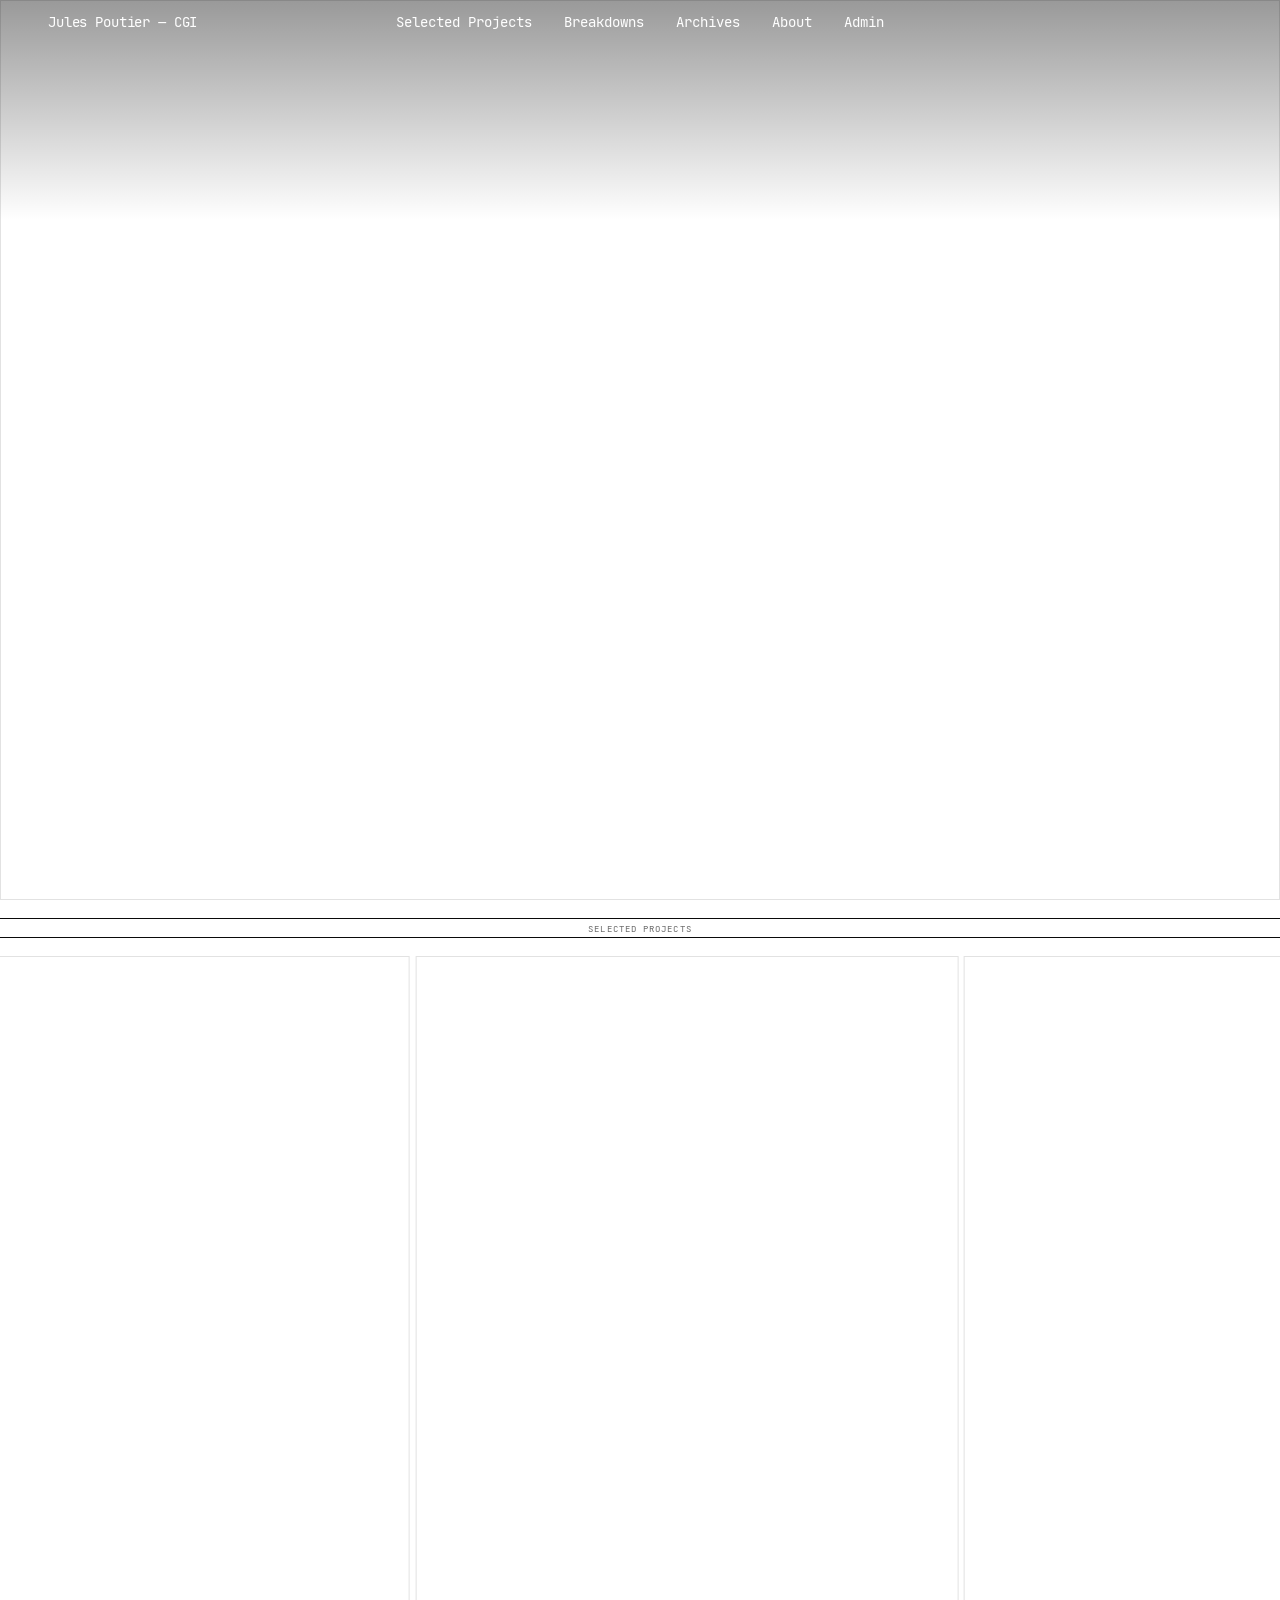
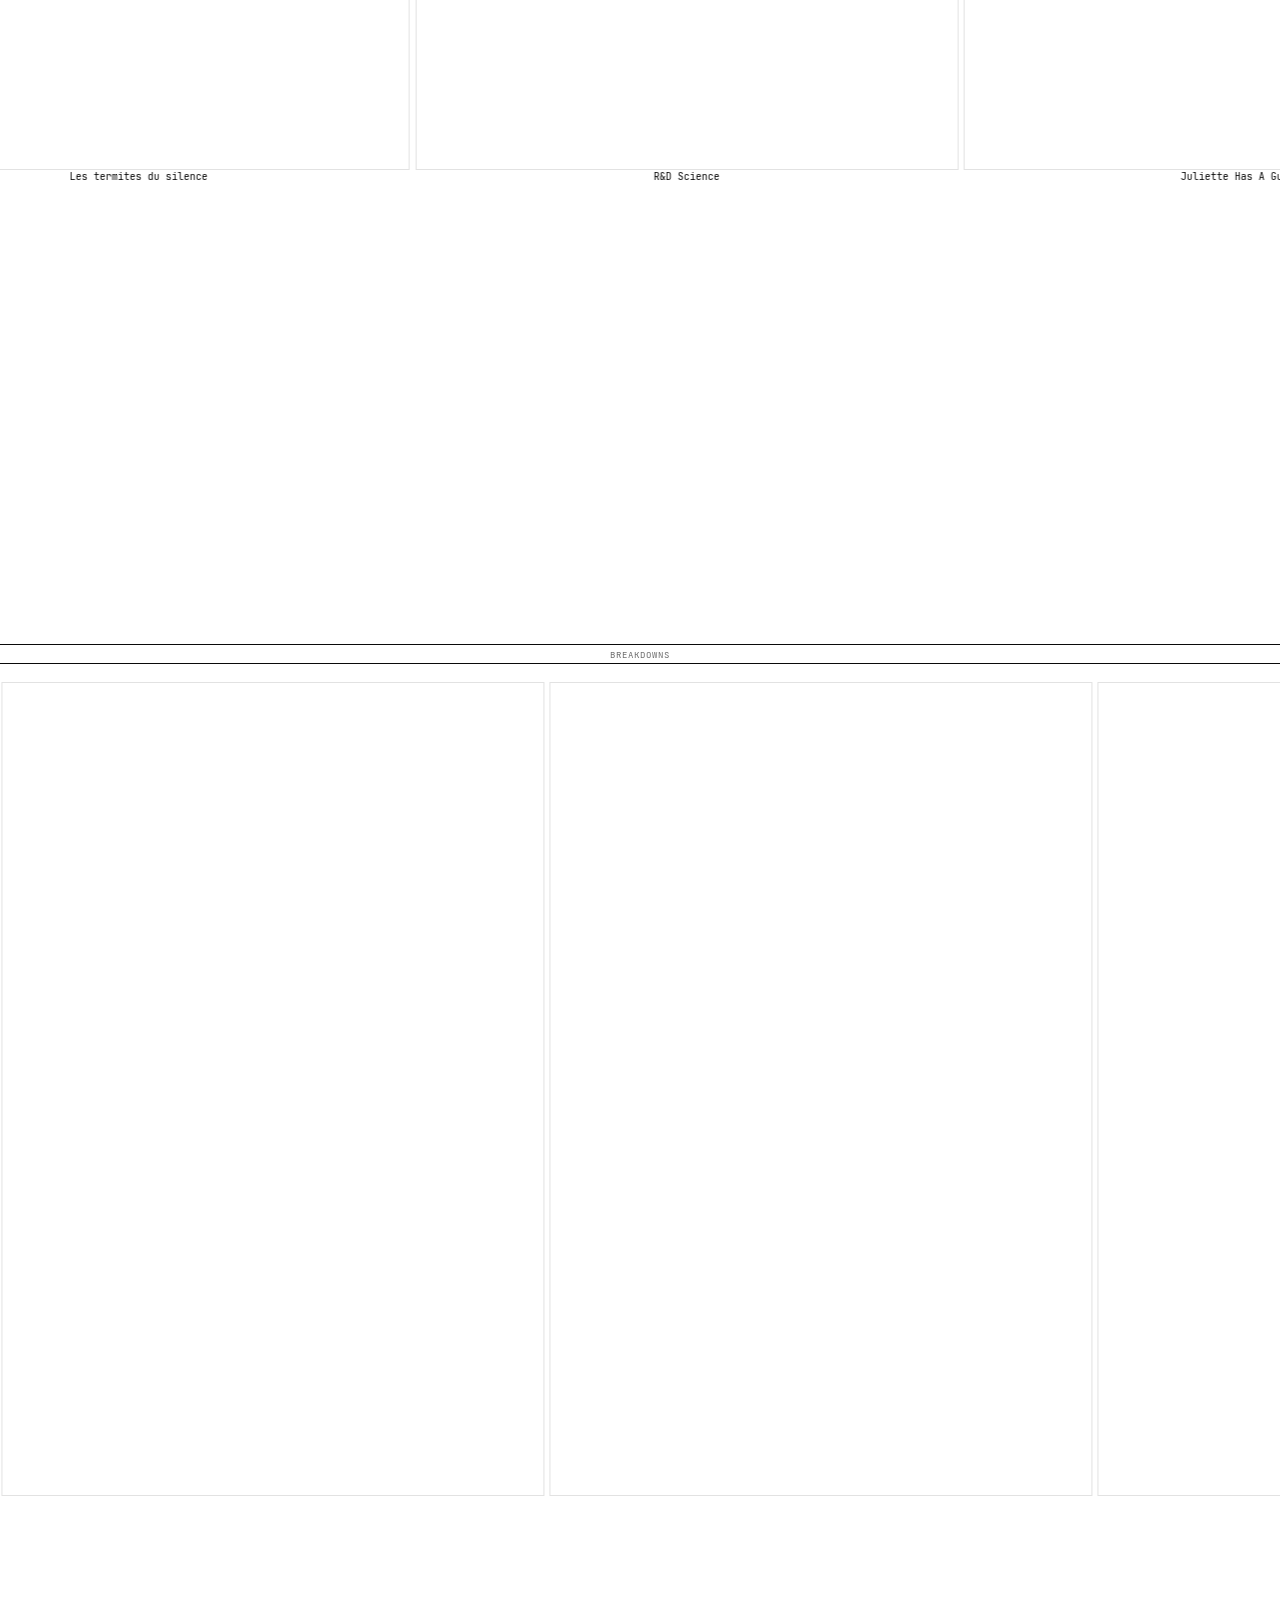
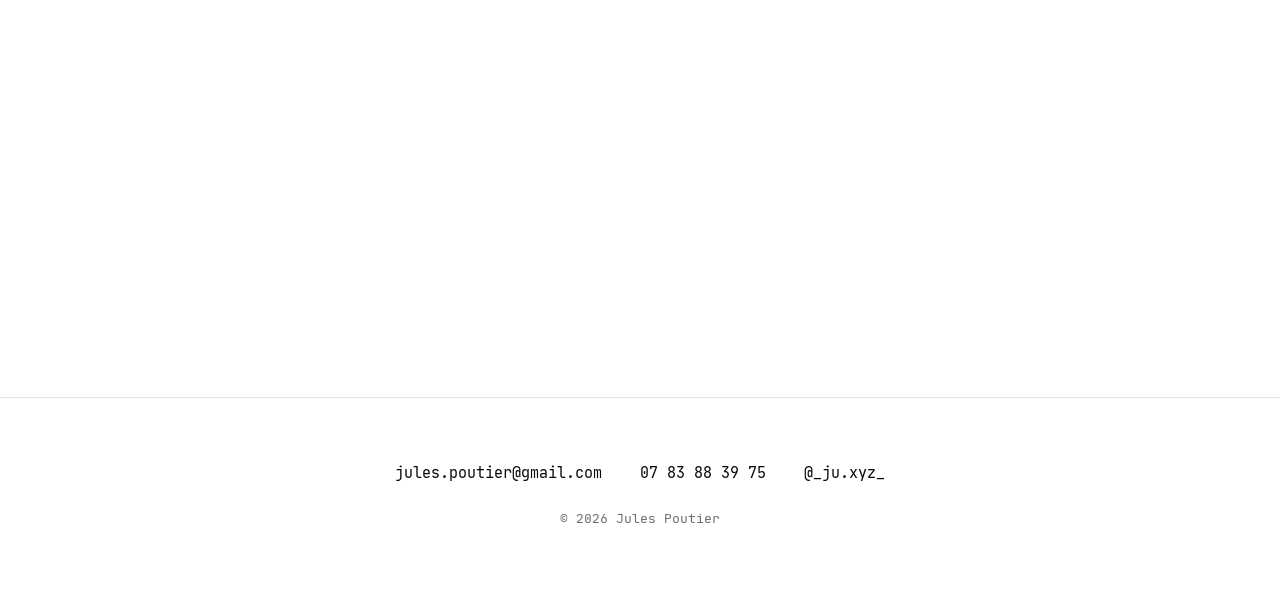
==== index.html @ bc6f6fe4 "Site code, data, and tooling (no video assets yet)" ====
<!DOCTYPE html>
<html lang="en">
<head>
  <meta charset="UTF-8">
  <meta name="viewport" content="width=device-width, initial-scale=1.0">
  <title>Jules Poutier — CGI Artist</title>
  <meta name="description" content="Portfolio of Jules Poutier, CGI artist — 3D rendering, animation and motion design.">
  <link rel="icon" href="data:image/svg+xml,%3Csvg xmlns='http://www.w3.org/2000/svg' viewBox='0 0 100 100'%3E%3Crect width='100' height='100' rx='20' fill='%230a0a0a'/%3E%3Ctext x='50' y='68' font-size='58' font-family='Arial' fill='white' text-anchor='middle'%3EJ%3C/text%3E%3C/svg%3E">
  <link rel="stylesheet" href="css/style.css?v=13">
</head>
<body class="page-home" data-render="home">

  <header class="site-header">
    <div class="container">
      <a href="index.html" class="logo">Jules Poutier — CGI</a>
      <nav class="nav-links" id="navLinks">
        <a href="projects.html">Selected Projects</a>
        <a href="breakdown.html">Breakdowns</a>
        <a href="archive.html">Archives</a>
        <a href="about.html">About</a>
        <a href="admin.html">Admin</a>
      </nav>
      <button class="nav-toggle" id="navToggle" aria-label="Open menu" aria-expanded="false">
        <span></span><span></span><span></span>
      </button>
    </div>
  </header>

  <main>

    <!-- Full-page video — source src set from data/site.json (homepageHero) -->
    <section class="hero-video">
      <video class="hero-video__el" autoplay muted loop playsinline>
        <source src="assets/hero.mp4" type="video/mp4">
      </video>
    </section>

    <div class="section-divider">
      <span class="section-divider__text">Selected Projects</span>
    </div>

    <!-- Projects band: scrolls horizontally with vertical scroll, videos play on hover -->
    <section class="poster-section">
      <div class="poster-sticky">
        <div class="poster-track" id="selectedProjectsTrack"></div>
      </div>
    </section>

    <div class="section-divider">
      <span class="section-divider__text">Breakdowns</span>
    </div>

    <!-- Breakdowns band: scrolls horizontally with vertical scroll, videos play on hover -->
    <section class="poster-section">
      <div class="poster-sticky">
        <div class="poster-track">
          <a class="poster-card" href="breakdown.html">
            <div class="poster-card__media"><video class="poster-card__video" muted loop playsinline preload="metadata"><source src="assets/breakdowns/fluid-simulation/01.mp4" type="video/mp4"></video></div>
          </a>
          <a class="poster-card" href="breakdown.html">
            <div class="poster-card__media"><video class="poster-card__video" muted loop playsinline preload="metadata"><source src="assets/breakdowns/fluid-simulation/02.mp4" type="video/mp4"></video></div>
          </a>
          <a class="poster-card" href="breakdown.html">
            <div class="poster-card__media"><video class="poster-card__video" muted loop playsinline preload="metadata"><source src="assets/breakdowns/fluid-simulation/03.mp4" type="video/mp4"></video></div>
          </a>
          <a class="poster-card" href="breakdown.html">
            <div class="poster-card__media"><video class="poster-card__video" muted loop playsinline preload="metadata"><source src="assets/breakdowns/fluid-simulation/04.mp4" type="video/mp4"></video></div>
          </a>
          <a class="poster-card" href="breakdown.html">
            <div class="poster-card__media"><video class="poster-card__video" muted loop playsinline preload="metadata"><source src="assets/breakdowns/fluid-simulation/05.mp4" type="video/mp4"></video></div>
          </a>
          <a class="poster-card" href="breakdown.html">
            <div class="poster-card__media"><video class="poster-card__video" muted loop playsinline preload="metadata"><source src="assets/breakdowns/fluid-simulation/06.mp4" type="video/mp4"></video></div>
          </a>
        </div>
      </div>
    </section>

  </main>

  <footer class="site-footer">
    <div class="container">
      <div class="footer-contact">
        <a href="mailto:jules.poutier@gmail.com">jules.poutier@gmail.com</a>
        <a href="tel:+33783883975">07 83 88 39 75</a>
        <a href="https://instagram.com/_ju.xyz_" target="_blank" rel="noopener">@_ju.xyz_</a>
      </div>
      <p class="footer-meta">© <span data-year></span> Jules Poutier</p>
    </div>
  </footer>

  <script src="js/main.js?v=13"></script>
  <script src="js/render.js?v=13"></script>
</body>
</html>
---- css/style.css ----
/* =========================================================
   Jules Poutier — Portfolio CGI
   Feuille de style principale
   ========================================================= */

/* ---------- Reset ---------- */
*, *::before, *::after { box-sizing: border-box; }
* { margin: 0; padding: 0; }
html {
  -webkit-text-size-adjust: 100%;
  -moz-text-size-adjust: 100%;
  text-size-adjust: 100%;
  scroll-behavior: smooth;
}
body { min-height: 100vh; line-height: 1.5; -webkit-font-smoothing: antialiased; overflow-x: hidden; }
img, picture, svg { display: block; max-width: 100%; }
a { color: inherit; text-decoration: none; }
button, input, textarea { font: inherit; color: inherit; background: none; border: none; }
ul { list-style: none; }
button { cursor: pointer; }

@media (prefers-reduced-motion: reduce) {
  html { scroll-behavior: auto; }
  *, *::before, *::after { animation-duration: 0.01ms !important; animation-iteration-count: 1 !important; transition-duration: 0.01ms !important; }
}

/* ---------- Custom cursor ---------- */
* { cursor: none; }
.cursor-arrow {
  position: fixed;
  top: 0;
  left: 0;
  width: 22px;
  height: 22px;
  pointer-events: none;
  z-index: 9999;
  color: #fff;
  mix-blend-mode: difference;
  transform-origin: 6px 11px;
  transform: rotate(45deg);
}
.cursor-arrow.is-hidden { opacity: 0; }

@media (pointer: coarse) {
  * { cursor: auto; }
  .cursor-arrow { display: none; }
}

/* ---------- Custom font ----------
   To change the typeface, just replace fonts/font.woff2 with a new file
   of the same name — nothing else needs to change. */
@font-face {
  font-family: 'Site Font';
  src: url('../fonts/font.woff2') format('woff2');
  font-weight: 400;
  font-style: normal;
  font-display: swap;
}

/* ---------- Variables ---------- */
:root {
  --color-bg: #ffffff;
  --color-text: #0a0a0a;
  --color-muted: #6f6f6f;
  --color-border: #e2e2e2;
  --color-border-strong: #0a0a0a;

  --font-display: 'Site Font', -apple-system, "Helvetica Neue", Helvetica, Arial, sans-serif;
  --font-body: 'Site Font', -apple-system, "Helvetica Neue", Helvetica, Arial, sans-serif;

  --container: 1280px;
  --gutter: clamp(1.25rem, 4vw, 3rem);
  --section-y: clamp(4rem, 9vw, 8rem);

  --nav-h: 2.7rem;
  --ease: cubic-bezier(0.65, 0, 0.35, 1);
}

body {
  background: var(--color-bg);
  color: var(--color-text);
  font-family: var(--font-body);
  font-size: 16px;
}

/* ---------- Layout helpers ---------- */
.container {
  width: 100%;
  max-width: var(--container);
  margin-inline: auto;
  padding-inline: var(--gutter);
}

.section { padding-block: var(--section-y); }
.section--tight { padding-block: clamp(2.5rem, 5vw, 4rem); }
/* Used right after a section-divider/project-nav, whose own margin already
   provides the gap — an extra section padding-top would make it bigger
   than the gap on the other side of the divider. */
.section--flush-top { padding-top: 0; }

main { display: block; padding-top: var(--nav-h); }
.page-home main { padding-top: 0; }

/* ---------- Typography ---------- */
h1, h2, h3, h4 {
  font-family: var(--font-display);
  font-weight: 400;
  line-height: 1.05;
  letter-spacing: -0.01em;
}

.h1, h1 { font-size: clamp(2.75rem, 7vw, 6rem); }
.h2, h2 { font-size: clamp(2rem, 4.5vw, 3.5rem); }
.h3, h3 { font-size: clamp(1.35rem, 2.5vw, 1.9rem); }

.eyebrow {
  display: inline-flex;
  align-items: center;
  gap: 0.6em;
  font-size: 0.75rem;
  font-weight: 400;
  letter-spacing: 0.18em;
  text-transform: uppercase;
  color: var(--color-muted);
}
.eyebrow::before {
  content: '';
  width: 0.5em;
  height: 0.5em;
  background: currentColor;
  border-radius: 50%;
}

.lede {
  font-size: clamp(1.05rem, 1.6vw, 1.25rem);
  color: var(--color-muted);
  max-width: 42ch;
  line-height: 1.6;
}

.text-muted { color: var(--color-muted); }

/* ---------- Buttons / links ---------- */
.btn {
  display: inline-flex;
  align-items: center;
  gap: 0.6rem;
  font-weight: 400;
  font-size: 0.95rem;
  padding: 0.9rem 1.7rem;
  border: 1px solid var(--color-border-strong);
  border-radius: 100px;
  transition: background 0.3s var(--ease), color 0.3s var(--ease), transform 0.3s var(--ease);
}
.btn:hover { background: var(--color-text); color: var(--color-bg); transform: translateY(-2px); }

.btn--solid { background: var(--color-text); color: var(--color-bg); }
.btn--solid:hover { background: transparent; color: var(--color-text); }

.link-arrow {
  display: inline-flex;
  align-items: center;
  gap: 0.5rem;
  font-weight: 400;
  font-size: 0.95rem;
  border-bottom: 1px solid currentColor;
  padding-bottom: 0.15rem;
}
.link-arrow svg { width: 1em; height: 1em; transition: transform 0.3s var(--ease); }
.link-arrow:hover svg { transform: translateX(4px); }

/* ---------- Header / Nav ---------- */
/* Always transparent. Text is white while over the full-page video;
   JS (initHeaderContrast) adds .is-on-light once the header is over
   plain page content, switching it to black. (mix-blend-mode can't be used
   here: position:fixed gives .site-header its own stacking context, which
   blocks blend modes from reaching content painted outside it.) */
.site-header {
  position: fixed;
  top: 0; left: 0; right: 0;
  height: var(--nav-h);
  display: flex;
  align-items: center;
  z-index: 500;
  background: transparent;
}

.logo,
.nav-links a {
  color: #fff;
  transition: color 0.2s var(--ease);
}
.nav-toggle span { background: #fff; transition: background-color 0.2s var(--ease); }
.nav-links a::after { background: #fff; }

.site-header.is-on-light .logo,
.site-header.is-on-light .nav-links a { color: var(--color-text); }
.site-header.is-on-light .nav-toggle span { background: var(--color-text); }
.site-header.is-on-light .nav-links a::after { background: var(--color-text); }

.site-header .container {
  max-width: none;
  display: grid;
  grid-template-columns: 1fr auto 1fr;
  align-items: center;
  column-gap: 1rem;
}

.logo {
  grid-column: 1;
  justify-self: start;
  font-family: var(--font-display);
  font-weight: 400;
  font-size: 0.9rem;
  letter-spacing: -0.01em;
  z-index: 501;
}

.nav-links {
  grid-column: 2;
  justify-self: center;
  display: flex;
  align-items: center;
  gap: clamp(1.25rem, 2.5vw, 2.75rem);
}
.nav-links a {
  position: relative;
  font-size: 0.9rem;
  font-weight: 400;
  padding: 0.3rem 0;
  transition: opacity 0.25s var(--ease);
}
.nav-links a::after {
  content: '';
  position: absolute;
  left: 0; bottom: -2px;
  width: 100%; height: 1px;
  transform: scaleX(0);
  transform-origin: right;
  transition: transform 0.3s var(--ease);
}
.nav-links a:hover,
.nav-links a.is-active { opacity: 0.6; }
.nav-links a:hover::after,
.nav-links a.is-active::after { transform: scaleX(1); transform-origin: left; }

.nav-toggle {
  grid-column: 3;
  justify-self: end;
  display: none;
  flex-direction: column;
  justify-content: center;
  gap: 5px;
  width: 32px; height: 32px;
  z-index: 501;
}
.nav-toggle span {
  display: block;
  width: 100%; height: 1px;
  transition: transform 0.3s var(--ease), opacity 0.3s var(--ease);
}
.nav-toggle.is-open span:nth-child(1) { transform: translateY(6px) rotate(45deg); }
.nav-toggle.is-open span:nth-child(2) { opacity: 0; }
.nav-toggle.is-open span:nth-child(3) { transform: translateY(-6px) rotate(-45deg); }

@media (max-width: 860px) {
  .nav-toggle { display: flex; }
  .nav-links {
    position: fixed;
    top: 0;
    left: 0;
    right: 0;
    height: 100vh;
    background: var(--color-bg);
    flex-direction: column;
    justify-content: center;
    align-items: flex-start;
    padding: var(--gutter);
    gap: 1.5rem;
    opacity: 0;
    visibility: hidden;
    transform: translateY(-12px);
    transition: opacity 0.3s var(--ease), transform 0.3s var(--ease), visibility 0s linear 0.3s;
  }
  .nav-links.is-open {
    opacity: 1;
    visibility: visible;
    transform: translateY(0);
    transition: opacity 0.3s var(--ease), transform 0.3s var(--ease), visibility 0s linear 0s;
  }
  .nav-links a {
    font-size: 1.75rem;
    font-family: var(--font-display);
    color: var(--color-text);
  }
  .nav-links a::after { background: var(--color-text); }
}

/* ---------- Footer ---------- */
.site-footer {
  border-top: 1px solid var(--color-border);
  padding-block: clamp(2.5rem, 5vw, 4rem);
  text-align: center;
}
.footer-contact {
  display: flex;
  flex-wrap: wrap;
  justify-content: center;
  gap: clamp(1rem, 3vw, 2.5rem);
}
.footer-contact a {
  font-size: 0.95rem;
  font-weight: 400;
  transition: color 0.2s var(--ease);
}
.footer-contact a:hover { color: var(--color-muted); }
.footer-meta { margin-top: 1.5rem; font-size: 0.82rem; color: var(--color-muted); }

/* ---------- Reveal on scroll ---------- */
.reveal {
  opacity: 0;
  transform: translateY(28px);
  transition: opacity 0.8s var(--ease), transform 0.8s var(--ease);
}
.reveal.in-view { opacity: 1; transform: translateY(0); }

/* ---------- Media placeholder ---------- */
.ph {
  position: relative;
  width: 100%;
  overflow: hidden;
  background: var(--color-bg);
  box-shadow: inset 0 0 0 1px var(--color-border);
  display: flex;
  align-items: flex-end;
  color: var(--color-muted);
}
.ph.ratio-16-9 { aspect-ratio: 16 / 9; }
.ph.ratio-4-3 { aspect-ratio: 4 / 3; }
.ph.ratio-1-1 { aspect-ratio: 1 / 1; }
.ph.ratio-3-4 { aspect-ratio: 3 / 4; }
.ph.ratio-21-9 { aspect-ratio: 21 / 9; }
.ph.ratio-2-3 { aspect-ratio: 2 / 3; }
.ph__label {
  display: block;
  width: 100%;
  padding: 0.85rem 1rem;
  font-size: 0.72rem;
  font-weight: 400;
  letter-spacing: 0.08em;
  text-transform: uppercase;
  background: rgba(255, 255, 255, 0.75);
}

/* ---------- Hero video (homepage) ---------- */
.hero-video {
  position: relative;
  width: 100%;
  height: 100vh;
  overflow: hidden;
  background: var(--color-bg);
  box-shadow: inset 0 0 0 1px var(--color-border);
}
.hero-video::after {
  content: '';
  position: absolute;
  top: 0; left: 0; right: 0;
  height: 220px;
  background: linear-gradient(to bottom, rgba(0, 0, 0, 0.4), transparent);
  pointer-events: none;
}
.hero-video__el {
  position: absolute;
  inset: 0;
  width: 100%;
  height: 100%;
  object-fit: cover;
}
.hero-video__label {
  position: absolute;
  bottom: clamp(1.25rem, 4vw, 2.5rem);
  left: var(--gutter);
  font-size: 0.72rem;
  font-weight: 400;
  letter-spacing: 0.08em;
  text-transform: uppercase;
  color: #fff;
}

/* Section divider — full-width rules flanking a centered heading.
   Padding = 0.5x text height; margin above/below = the divider's own
   line-to-line height, so the same amount of air surrounds it on every side. */
.section-divider {
  display: flex;
  align-items: center;
  justify-content: center;
  margin-block: 1.125rem;
  border-top: 1px solid var(--color-border-strong);
  border-bottom: 1px solid var(--color-border-strong);
  padding-block: 0.28125rem;
  text-align: center;
}
.section-divider__text {
  font-size: 0.5625rem;
  line-height: 1;
  font-weight: 400;
  letter-spacing: 0.12em;
  text-transform: uppercase;
  color: var(--color-muted);
}

/* Project prev / next navigator — sits directly under the hero video, scrolls with the page */
.project-nav {
  display: grid;
  grid-template-columns: 1fr auto 1fr;
  align-items: center;
  column-gap: 1rem;
  margin-block: 1.125rem;
  border-top: 1px solid var(--color-border-strong);
  border-bottom: 1px solid var(--color-border-strong);
  padding: 0.28125rem var(--gutter);
}
.project-nav__prev,
.project-nav__next {
  display: inline-flex;
  align-items: center;
  gap: 0.5rem;
  font-size: 0.5625rem;
  line-height: 1;
  font-weight: 400;
  letter-spacing: 0.12em;
  text-transform: uppercase;
  color: var(--color-muted);
  transition: color 0.2s var(--ease);
}
.project-nav__prev:hover,
.project-nav__next:hover { color: var(--color-text); }
.project-nav__next { justify-self: end; }
.project-nav__current {
  justify-self: center;
  font-size: 0.5625rem;
  line-height: 1;
  font-weight: 400;
  letter-spacing: 0.12em;
  text-transform: uppercase;
  color: var(--color-muted);
  text-align: center;
}

@media (max-width: 640px) {
  .project-nav { grid-template-columns: 1fr; row-gap: 0.65rem; }
  .project-nav__prev, .project-nav__next { justify-self: center; }
}

/* ---------- Poster bands, scroll-driven (homepage) ---------- */
.poster-section {
  position: relative;
  --poster-h: calc((100vh - var(--nav-h)) * 0.95);
  --poster-w: calc(var(--poster-h) * 2 / 3);
}
.poster-sticky {
  position: sticky;
  top: 0;
  height: 100vh;
  overflow: hidden;
  display: flex;
  align-items: flex-start;
}
.poster-track {
  display: flex;
  align-items: flex-start;
  gap: calc(var(--poster-w) / 96);
  padding-inline: calc(var(--poster-w) / 96);
  will-change: transform;
}
.poster-card {
  display: flex;
  flex-direction: column;
  flex: 0 0 auto;
}
.poster-card__media {
  position: relative;
  height: var(--poster-h);
  width: var(--poster-w);
  overflow: hidden;
  background: var(--color-bg);
  box-shadow: inset 0 0 0 1px var(--color-border);
}
.poster-card__video {
  position: absolute;
  inset: 0;
  width: 100%;
  height: 100%;
  object-fit: cover;
}
.poster-card__caption {
  margin-top: 0;
  text-align: center;
  font-size: 0.6rem;
  line-height: 1.4;
  font-weight: 400;
  color: var(--color-text);
}

/* =========================================================
   Section modules shared across pages
   ========================================================= */

/* Simple media grid (Projects / Breakdowns / Archives) */
.work-grid {
  display: grid;
  grid-template-columns: repeat(3, 1fr);
  column-gap: calc(100vw / 288);
  row-gap: calc(0.6rem * 1.4 * 2);
  padding-inline: calc(100vw / 288);
}
.work-grid--4 { grid-template-columns: repeat(4, 1fr); }

/* Selected Projects: 3 large panels filling the screen height, side by side */
.work-grid--hero .work-card__media {
  aspect-ratio: unset;
  height: calc(100vh - var(--nav-h));
}
@media (max-width: 900px) {
  .work-grid--hero .work-card__media { height: 60vh; }
}
.work-card__media {
  position: relative;
  overflow: hidden;
  margin-bottom: 0;
  aspect-ratio: 16 / 9;
  background: var(--color-bg);
  box-shadow: inset 0 0 0 1px var(--color-border);
}
.work-card__media .ph { height: 100%; transition: transform 0.5s var(--ease); }
.work-card__video {
  position: absolute;
  inset: 0;
  width: 100%;
  height: 100%;
  object-fit: cover;
  transition: transform 0.5s var(--ease);
}
.work-card:hover .ph,
.work-card:hover .work-card__video { transform: scale(1.03); }
.work-card__caption {
  text-align: center;
  font-size: 0.6rem;
  line-height: 1.4;
  font-weight: 400;
  color: var(--color-text);
}
.work-card__date { color: var(--color-muted); font-weight: 400; margin-left: 0.5em; }

@media (max-width: 900px) {
  .work-grid { grid-template-columns: repeat(2, 1fr); }
}
@media (max-width: 560px) {
  .work-grid { grid-template-columns: 1fr; }
}

/* Grid section heading (Fluid Simulation / Geometry Nodes …) */
.grid-section-label {
  display: block;
  text-align: center;
  font-size: 0.75rem;
  font-weight: 400;
  letter-spacing: 0.12em;
  text-transform: uppercase;
  color: var(--color-text);
  padding: clamp(3.5rem, 8vw, 7rem) 0 1.75rem;
}

/* Fullscreen media lightbox (Breakdowns / Archives / Project BTS) */
.video-lightbox {
  position: fixed;
  inset: 0;
  z-index: 800;
  background: #0a0a0a;
  display: flex;
  align-items: center;
  justify-content: center;
  padding: 0;
  opacity: 0;
  pointer-events: none;
  transition: opacity 0.3s var(--ease);
}
.video-lightbox.is-open { opacity: 1; pointer-events: auto; }
.video-lightbox__close {
  position: absolute;
  top: clamp(1rem, 2.5vw, 1.75rem);
  right: clamp(1rem, 2.5vw, 1.75rem);
  z-index: 2;
  width: 28px;
  height: 28px;
  color: #fff;
  display: flex;
  align-items: center;
  justify-content: center;
}

/* ---------- Custom video player ---------- */
.video-player {
  position: relative;
  width: 100%;
  height: 100vh;
}
.video-player__el {
  width: 100%;
  height: 100%;
  object-fit: cover;
}
.video-player__bar {
  position: absolute;
  left: 0; right: 0; bottom: 0;
  display: flex;
  align-items: center;
  gap: clamp(0.75rem, 2vw, 1.5rem);
  padding: 0.9rem clamp(1rem, 3vw, 2rem);
  background: transparent;
  opacity: 0;
  pointer-events: none;
  transition: opacity 0.3s var(--ease);
}
.video-player.is-active .video-player__bar {
  opacity: 1;
  pointer-events: auto;
}
.video-player__play {
  flex: 0 0 auto;
  width: 16px;
  height: 16px;
  color: #fff;
  display: flex;
  align-items: center;
  justify-content: center;
}
.video-player__play svg { width: 100%; height: 100%; }
.video-player__progress {
  position: relative;
  flex: 1 1 auto;
  height: 1.5px;
  background: #6e6e6e;
  cursor: pointer;
}
.video-player__progress-fill {
  position: absolute;
  top: 0; left: 0; bottom: 0;
  width: 0%;
  background: #fff;
  pointer-events: none;
}
.video-player__progress-handle {
  position: absolute;
  top: 50%;
  left: 0%;
  width: 1.5px;
  height: 11px;
  background: #fff;
  transform: translate(-50%, -50%);
  pointer-events: none;
}
.video-player__time {
  flex: 0 0 auto;
  font-family: var(--font-body);
  font-size: 0.585rem;
  color: #fff;
  font-variant-numeric: tabular-nums;
}
.video-player__mute {
  flex: 0 0 auto;
  font-family: var(--font-body);
  font-size: 0.5625rem;
  font-weight: 400;
  letter-spacing: 0.06em;
  color: #6e6e6e;
  transition: color 0.2s var(--ease);
}
.video-player__mute.is-muted { color: #fff; }
.video-player__fullscreen {
  flex: 0 0 auto;
  width: 12px;
  height: 12px;
  color: #fff;
  display: flex;
  align-items: center;
  justify-content: center;
}
.video-player__fullscreen svg { width: 100%; height: 100%; }

/* ---------- Project detail pages ---------- */
/* data-text: "left"/"right" position the text column via DOM order (render.js
   emits text-then-media or media-then-text); "none" and data-media-count="0"
   both collapse to a single full-width column. */
.project-block {
  display: grid;
  grid-template-columns: 1fr 1fr;
  align-items: center;
  width: 100%;
  margin-bottom: calc(100vw / 288);
}
.project-block:last-child { margin-bottom: 0; }
.project-block[data-text="none"],
.project-block[data-media-count="0"] { grid-template-columns: 1fr; }

.project-block__media { width: 100%; }

/* Media grid: 1 column for 2/3 items (stacked), 2 columns for 4/6
   (rows are implicit — each item's own aspect-ratio sizes the row). */
.project-block__media-grid {
  display: grid;
  grid-template-columns: 1fr;
  gap: calc(100vw / 288);
}
.project-block__media-grid[data-count="4"],
.project-block__media-grid[data-count="6"] { grid-template-columns: repeat(2, 1fr); }

.project-block__media-item {
  position: relative;
  width: 100%;
  aspect-ratio: 16 / 9;
  overflow: hidden;
  background: var(--color-bg);
  box-shadow: inset 0 0 0 1px var(--color-border);
}
.project-block__media-item video,
.project-block__media-item img,
.project-block__media-item .ph {
  position: absolute;
  inset: 0;
  width: 100%;
  height: 100%;
  object-fit: cover;
  transition: transform 0.5s var(--ease);
}
.project-block__media-item:hover video,
.project-block__media-item:hover img,
.project-block__media-item:hover .ph { transform: scale(1.03); }

.project-block__text {
  padding-inline: clamp(1.5rem, 4vw, 3.5rem);
  font-size: 0.9rem;
  color: var(--color-muted);
  line-height: 1.75;
  max-width: 40ch;
}

@media (max-width: 760px) {
  .project-block { grid-template-columns: 1fr; }
  .project-block__text { padding-inline: var(--gutter); padding-top: 1.25rem; }
}

/* ---------- About page ---------- */
.about-bio {
  max-width: 62ch;
  margin-inline: auto;
  text-align: justify;
  line-height: 1.8;
  font-size: 1.05rem;
}

.about-table {
  width: 100%;
  max-width: 780px;
  margin-inline: auto;
  border-collapse: collapse;
}
.about-table th,
.about-table td {
  text-align: left;
  padding: 1rem 1.25rem;
  border-bottom: 1px solid var(--color-border);
  font-size: 0.92rem;
}
.about-table th {
  font-size: 0.72rem;
  letter-spacing: 0.1em;
  text-transform: uppercase;
  color: var(--color-muted);
  font-weight: 400;
}
.about-table td:first-child, .about-table th:first-child { padding-left: 0; }
.about-table td:last-child, .about-table th:last-child { padding-right: 0; }

@media (max-width: 640px) {
  .about-table { font-size: 0.85rem; }
  .about-table th, .about-table td { padding: 0.75rem 0.5rem; }
}

/* ---------- Utility ---------- */
.mt-lg { margin-top: clamp(2.5rem, 5vw, 4rem); }
.center { text-align: center; }
.max-w { max-width: 60ch; }
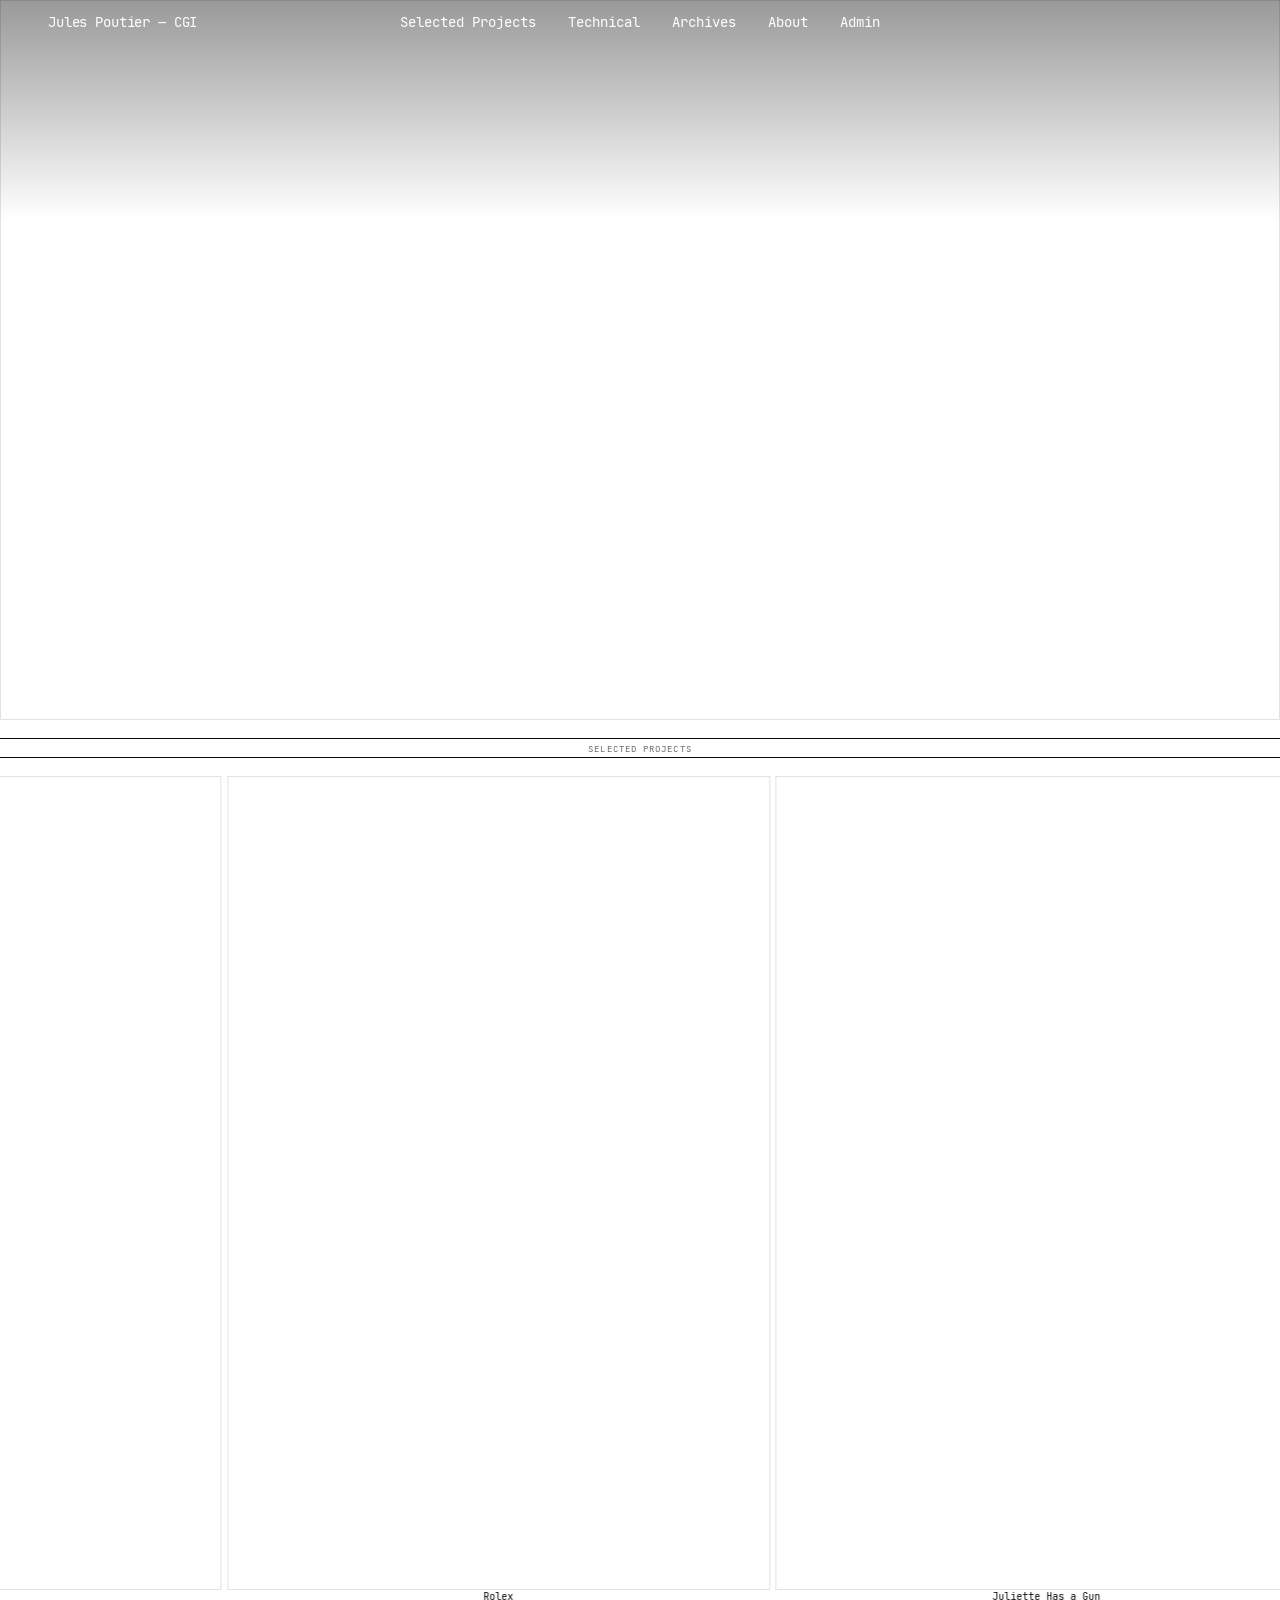
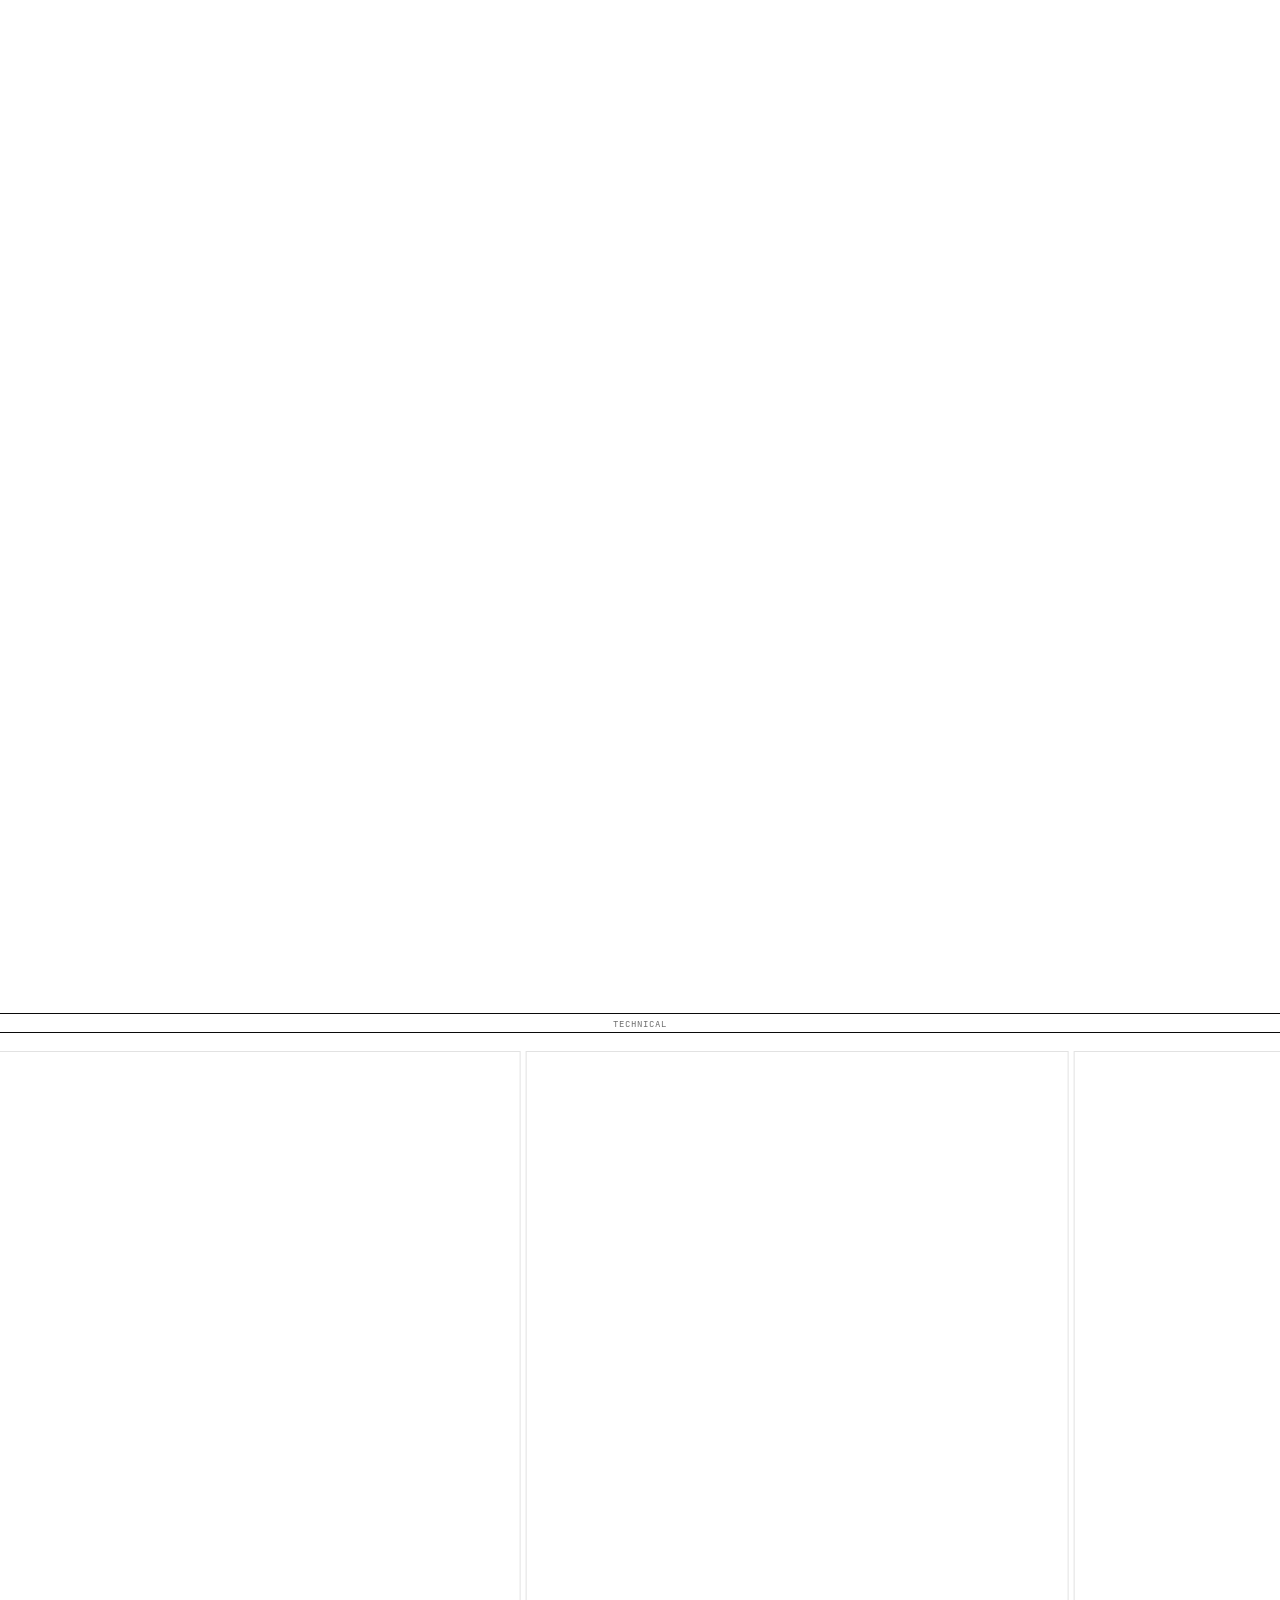
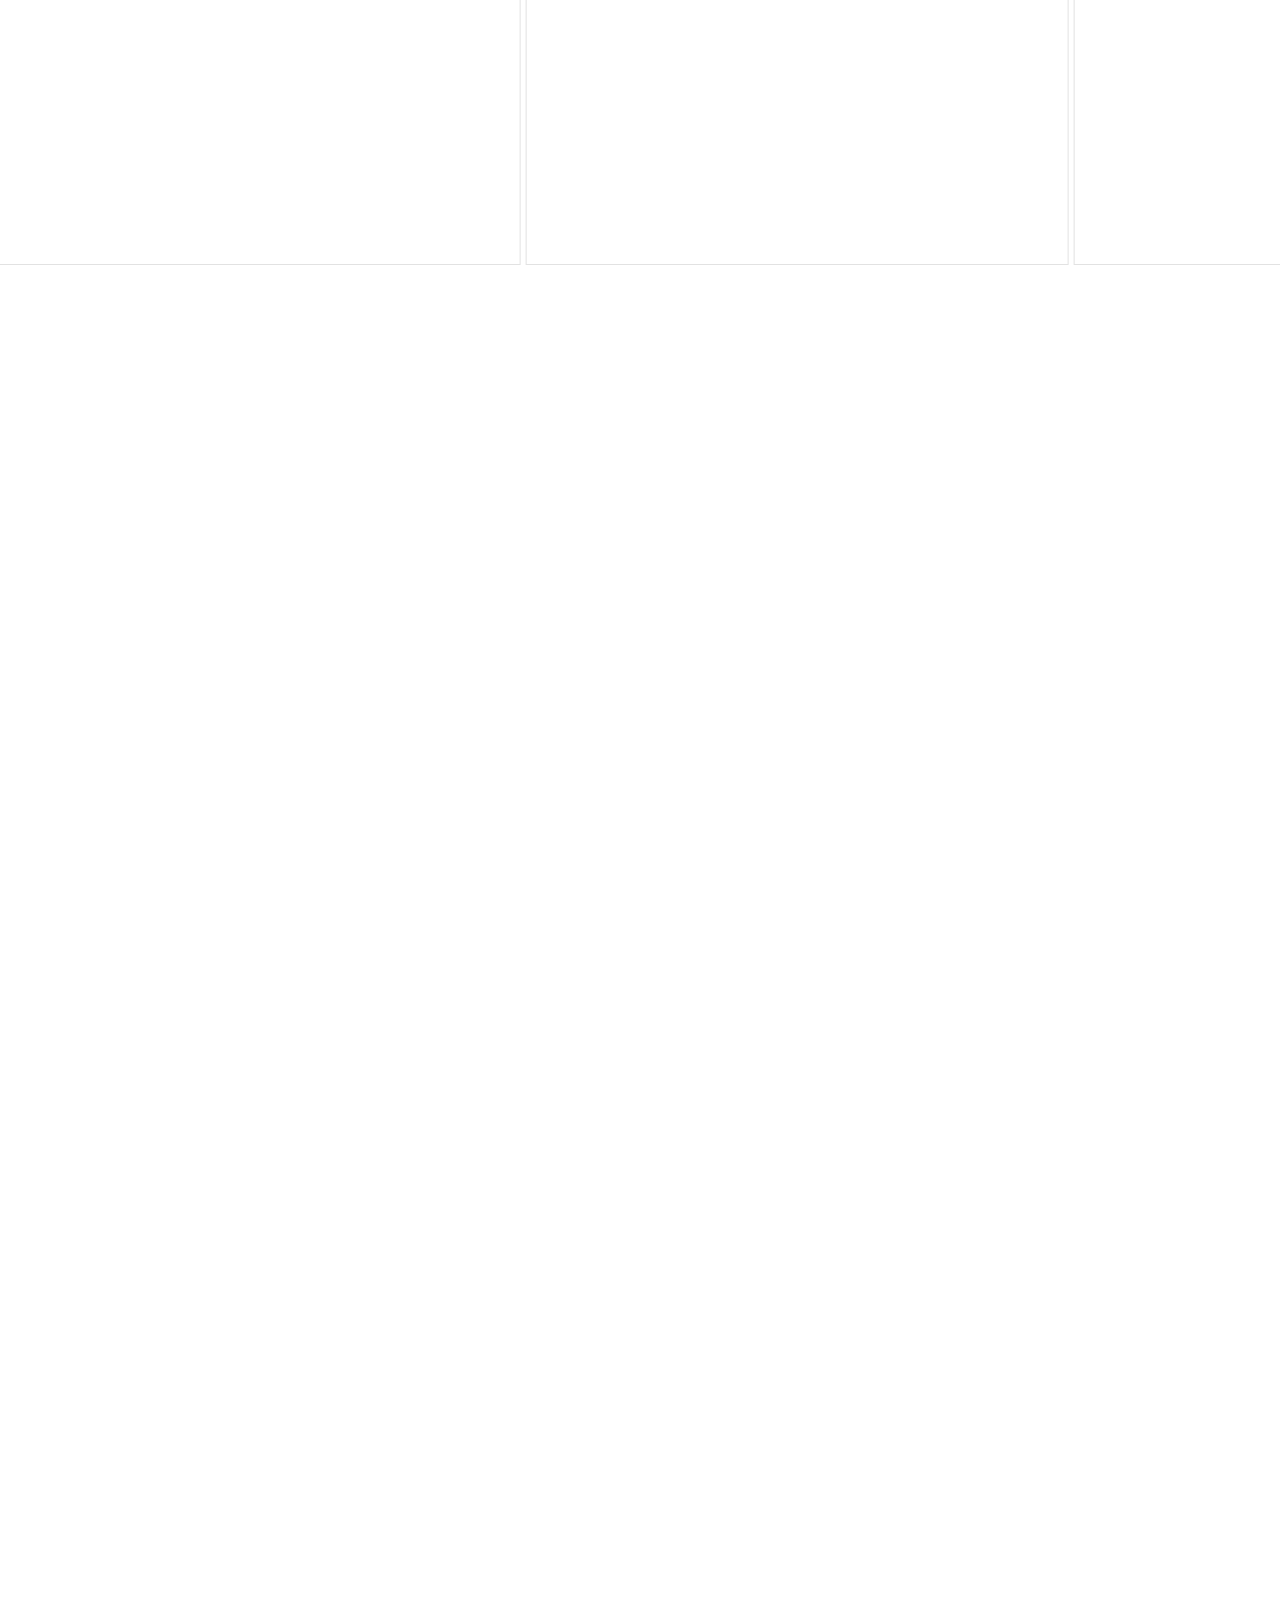
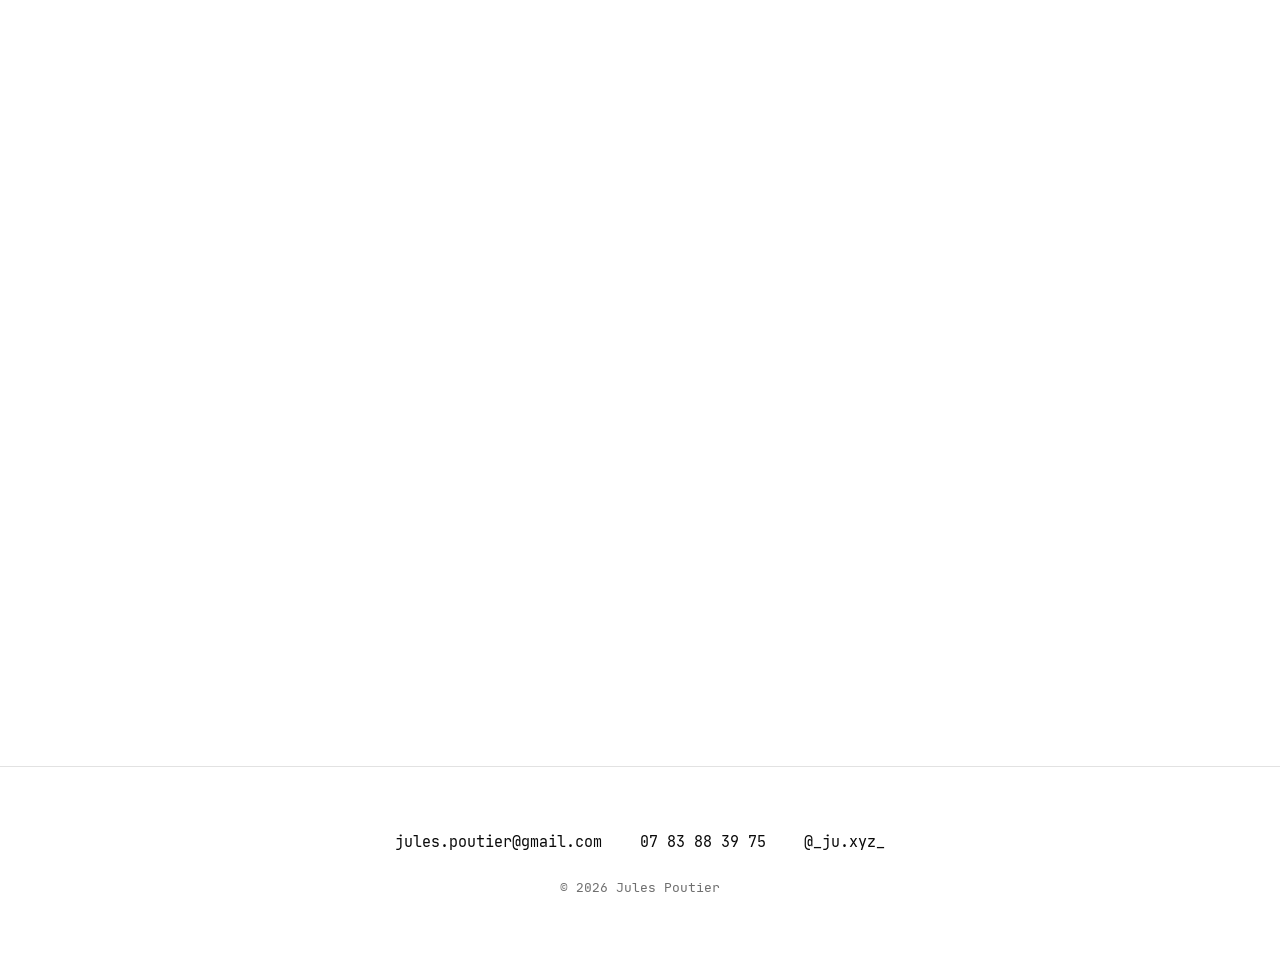
==== commit 54102dc3: "Add real content for all projects: videos, breakdowns, layout fixes" ====
--- a/index.html
+++ b/index.html
@@ -6,7 +6,7 @@
   <title>Jules Poutier — CGI Artist</title>
   <meta name="description" content="Portfolio of Jules Poutier, CGI artist — 3D rendering, animation and motion design.">
   <link rel="icon" href="data:image/svg+xml,%3Csvg xmlns='http://www.w3.org/2000/svg' viewBox='0 0 100 100'%3E%3Crect width='100' height='100' rx='20' fill='%230a0a0a'/%3E%3Ctext x='50' y='68' font-size='58' font-family='Arial' fill='white' text-anchor='middle'%3EJ%3C/text%3E%3C/svg%3E">
-  <link rel="stylesheet" href="css/style.css?v=13">
+  <link rel="stylesheet" href="css/style.css?v=15">
 </head>
 <body class="page-home" data-render="home">
 
@@ -15,7 +15,7 @@
       <a href="index.html" class="logo">Jules Poutier — CGI</a>
       <nav class="nav-links" id="navLinks">
         <a href="projects.html">Selected Projects</a>
-        <a href="breakdown.html">Breakdowns</a>
+        <a href="breakdown.html">Technical</a>
         <a href="archive.html">Archives</a>
         <a href="about.html">About</a>
         <a href="admin.html">Admin</a>
@@ -47,7 +47,7 @@
     </section>
 
     <div class="section-divider">
-      <span class="section-divider__text">Breakdowns</span>
+      <span class="section-divider__text">Technical</span>
     </div>
 
     <!-- Breakdowns band: scrolls horizontally with vertical scroll, videos play on hover -->
@@ -89,7 +89,7 @@
     </div>
   </footer>
 
-  <script src="js/main.js?v=13"></script>
-  <script src="js/render.js?v=13"></script>
+  <script src="js/main.js?v=15"></script>
+  <script src="js/render.js?v=15"></script>
 </body>
 </html>
--- a/css/style.css
+++ b/css/style.css
@@ -361,6 +361,15 @@
   background: var(--color-bg);
   box-shadow: inset 0 0 0 1px var(--color-border);
 }
+.hero-video.has-ratio {
+  height: auto;
+}
+/* Homepage showreel: a fixed crop, same as Selected Projects — never driven
+   by the viewport's own shape. */
+body[data-render="home"] .hero-video {
+  height: auto;
+  aspect-ratio: 16 / 9;
+}
 .hero-video::after {
   content: '';
   position: absolute;
@@ -375,6 +384,14 @@
   width: 100%;
   height: 100%;
   object-fit: cover;
+}
+/* Source filmed/rendered sideways: rotated in place. Width/height/transform
+   are set in JS (js/render.js), swapped to the hero box's own measured size
+   so the rotated video still covers it exactly, ratio-boxed or full-bleed. */
+.hero-video__el.is-rotated {
+  inset: auto;
+  top: 50%;
+  left: 50%;
 }
 .hero-video__label {
   position: absolute;
@@ -493,6 +510,12 @@
   height: 100%;
   object-fit: cover;
 }
+.poster-card__video.is-rotated,
+.work-card__video.is-rotated {
+  inset: auto;
+  top: 50%;
+  left: 50%;
+}
 .poster-card__caption {
   margin-top: 0;
   text-align: center;
@@ -514,15 +537,12 @@
   row-gap: calc(0.6rem * 1.4 * 2);
   padding-inline: calc(100vw / 288);
 }
-.work-grid--4 { grid-template-columns: repeat(4, 1fr); }
-
-/* Selected Projects: 3 large panels filling the screen height, side by side */
+
+/* Selected Projects: 3 panels, side by side, always cropped to the same
+   portrait ratio regardless of the window's own shape (never viewport-driven). */
 .work-grid--hero .work-card__media {
-  aspect-ratio: unset;
-  height: calc(100vh - var(--nav-h));
-}
-@media (max-width: 900px) {
-  .work-grid--hero .work-card__media { height: 60vh; }
+  aspect-ratio: 3 / 4;
+  height: auto;
 }
 .work-card__media {
   position: relative;
@@ -705,15 +725,28 @@
 
 .project-block__media { width: 100%; }
 
-/* Media grid: 1 column for 2/3 items (stacked), 2 columns for 4/6
+/* Media grid: 1 column for 3 items (stacked), 2 columns for 2/4/6
    (rows are implicit — each item's own aspect-ratio sizes the row). */
 .project-block__media-grid {
   display: grid;
   grid-template-columns: 1fr;
   gap: calc(100vw / 288);
 }
+.project-block__media-grid[data-count="2"],
 .project-block__media-grid[data-count="4"],
 .project-block__media-grid[data-count="6"] { grid-template-columns: repeat(2, 1fr); }
+
+/* One item marked "big": it takes a wide column spanning every row, the
+   rest stack small in a narrow column beside it. */
+.project-block__media-grid[data-big-layout] {
+  grid-template-columns: 2fr 1fr;
+  grid-template-rows: repeat(3, 1fr);
+}
+.project-block__media-grid[data-big-layout] .project-block__media-item[data-big] {
+  grid-column: 1;
+  grid-row: 1 / span 3;
+  aspect-ratio: unset;
+}
 
 .project-block__media-item {
   position: relative;
@@ -742,8 +775,23 @@
   font-size: 0.9rem;
   color: var(--color-muted);
   line-height: 1.75;
-  max-width: 40ch;
-}
+  max-width: 48ch;
+}
+.project-block__text p { white-space: pre-line; }
+.project-block__text .project-block__title {
+  font-size: 1.3rem;
+  font-weight: 700;
+  color: var(--color-text);
+  line-height: 1.3;
+  margin-bottom: 0.6em;
+}
+/* Text-only block (no media): centered, not pinned to the left column */
+.project-block[data-media-count="0"] .project-block__text {
+  margin-inline: auto;
+  text-align: center;
+}
+/* A deliberately tall, narrow text column (e.g. beside a portrait video) */
+.project-block__text[data-text-width="narrow"] { max-width: 24ch; }
 
 @media (max-width: 760px) {
   .project-block { grid-template-columns: 1fr; }
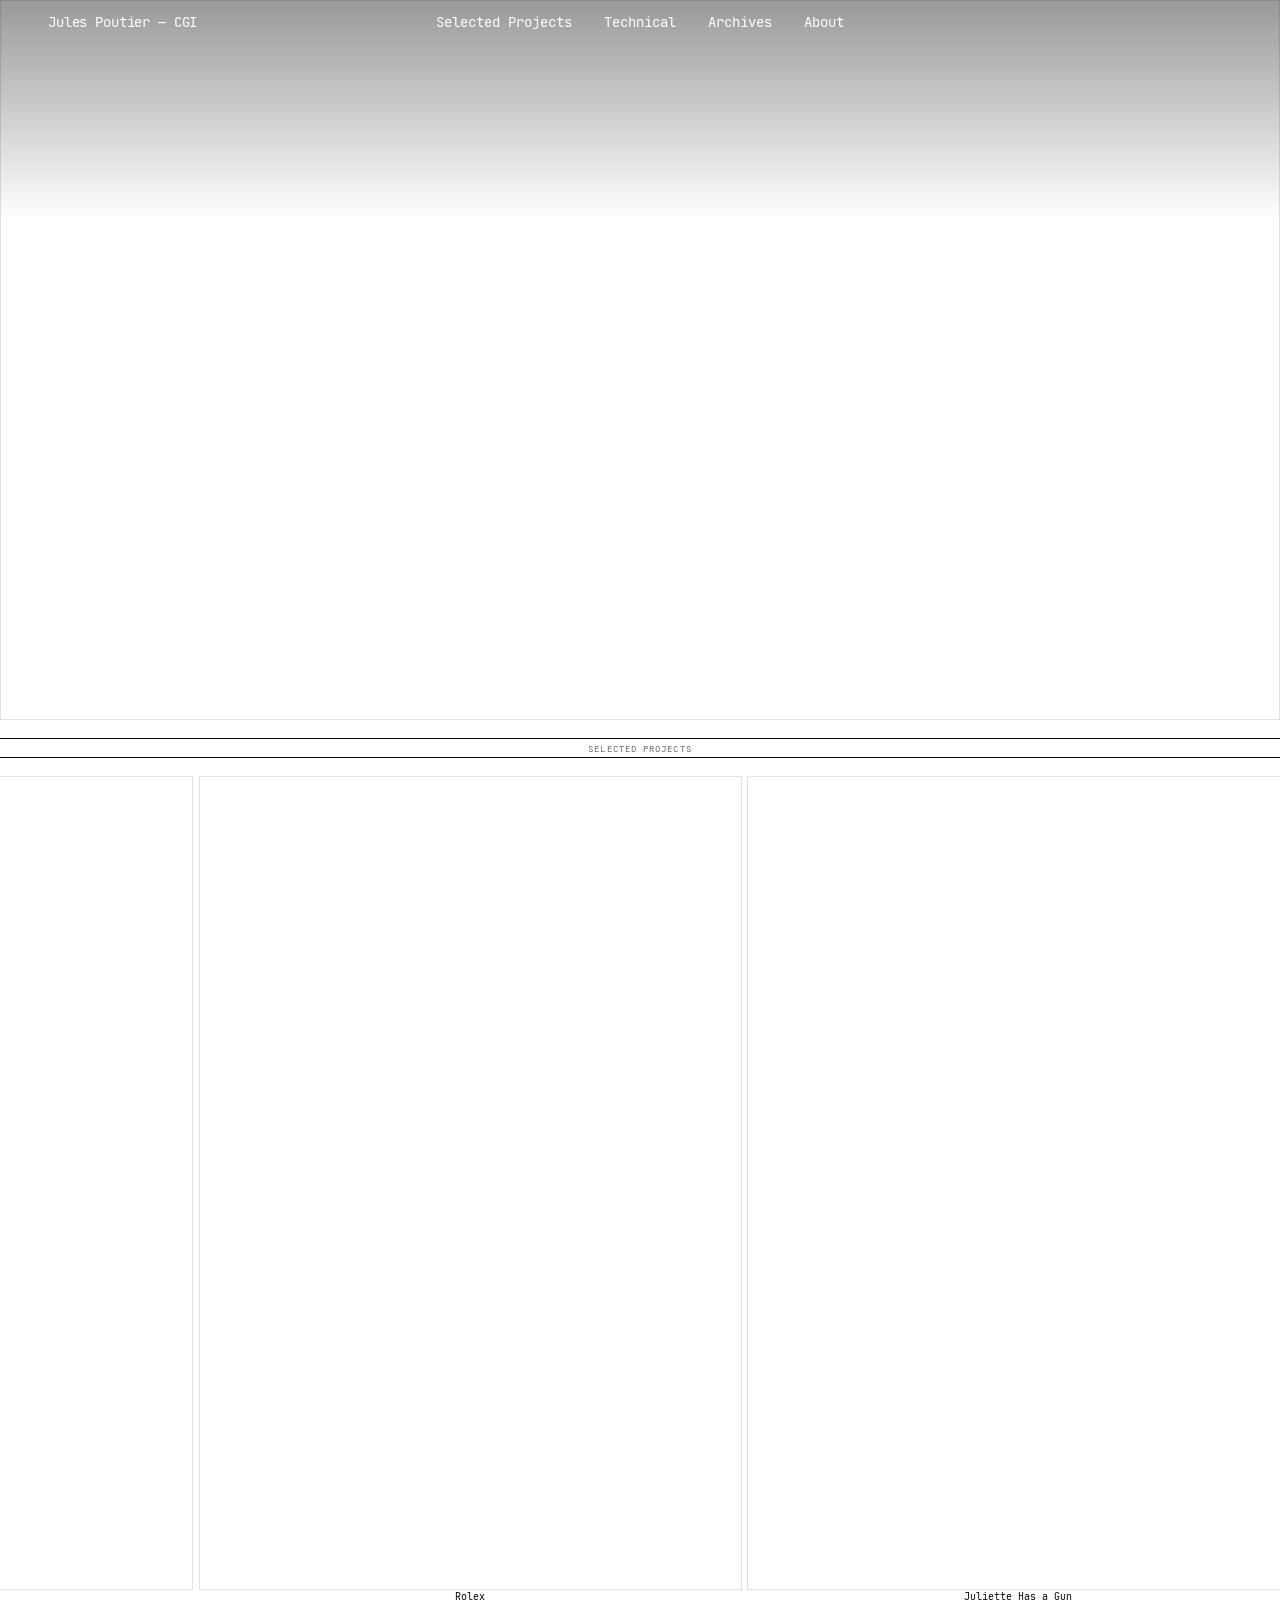
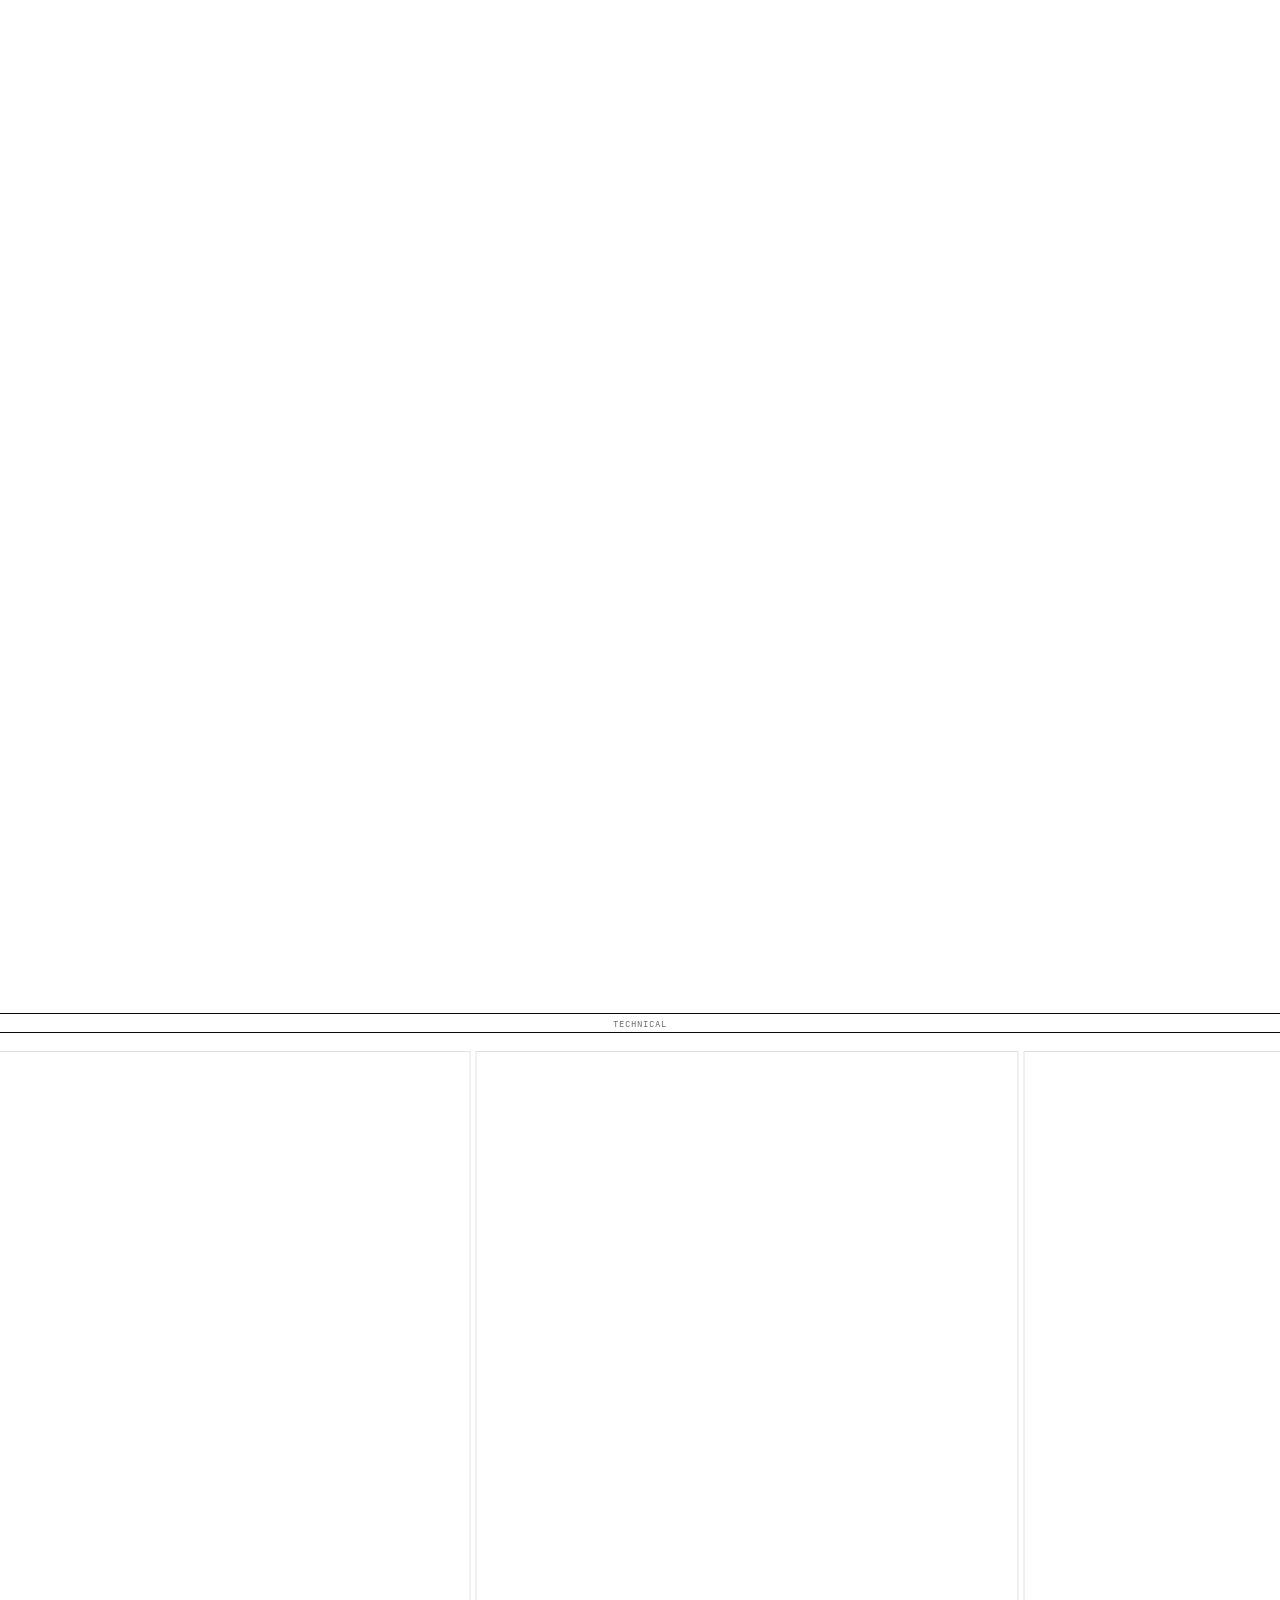
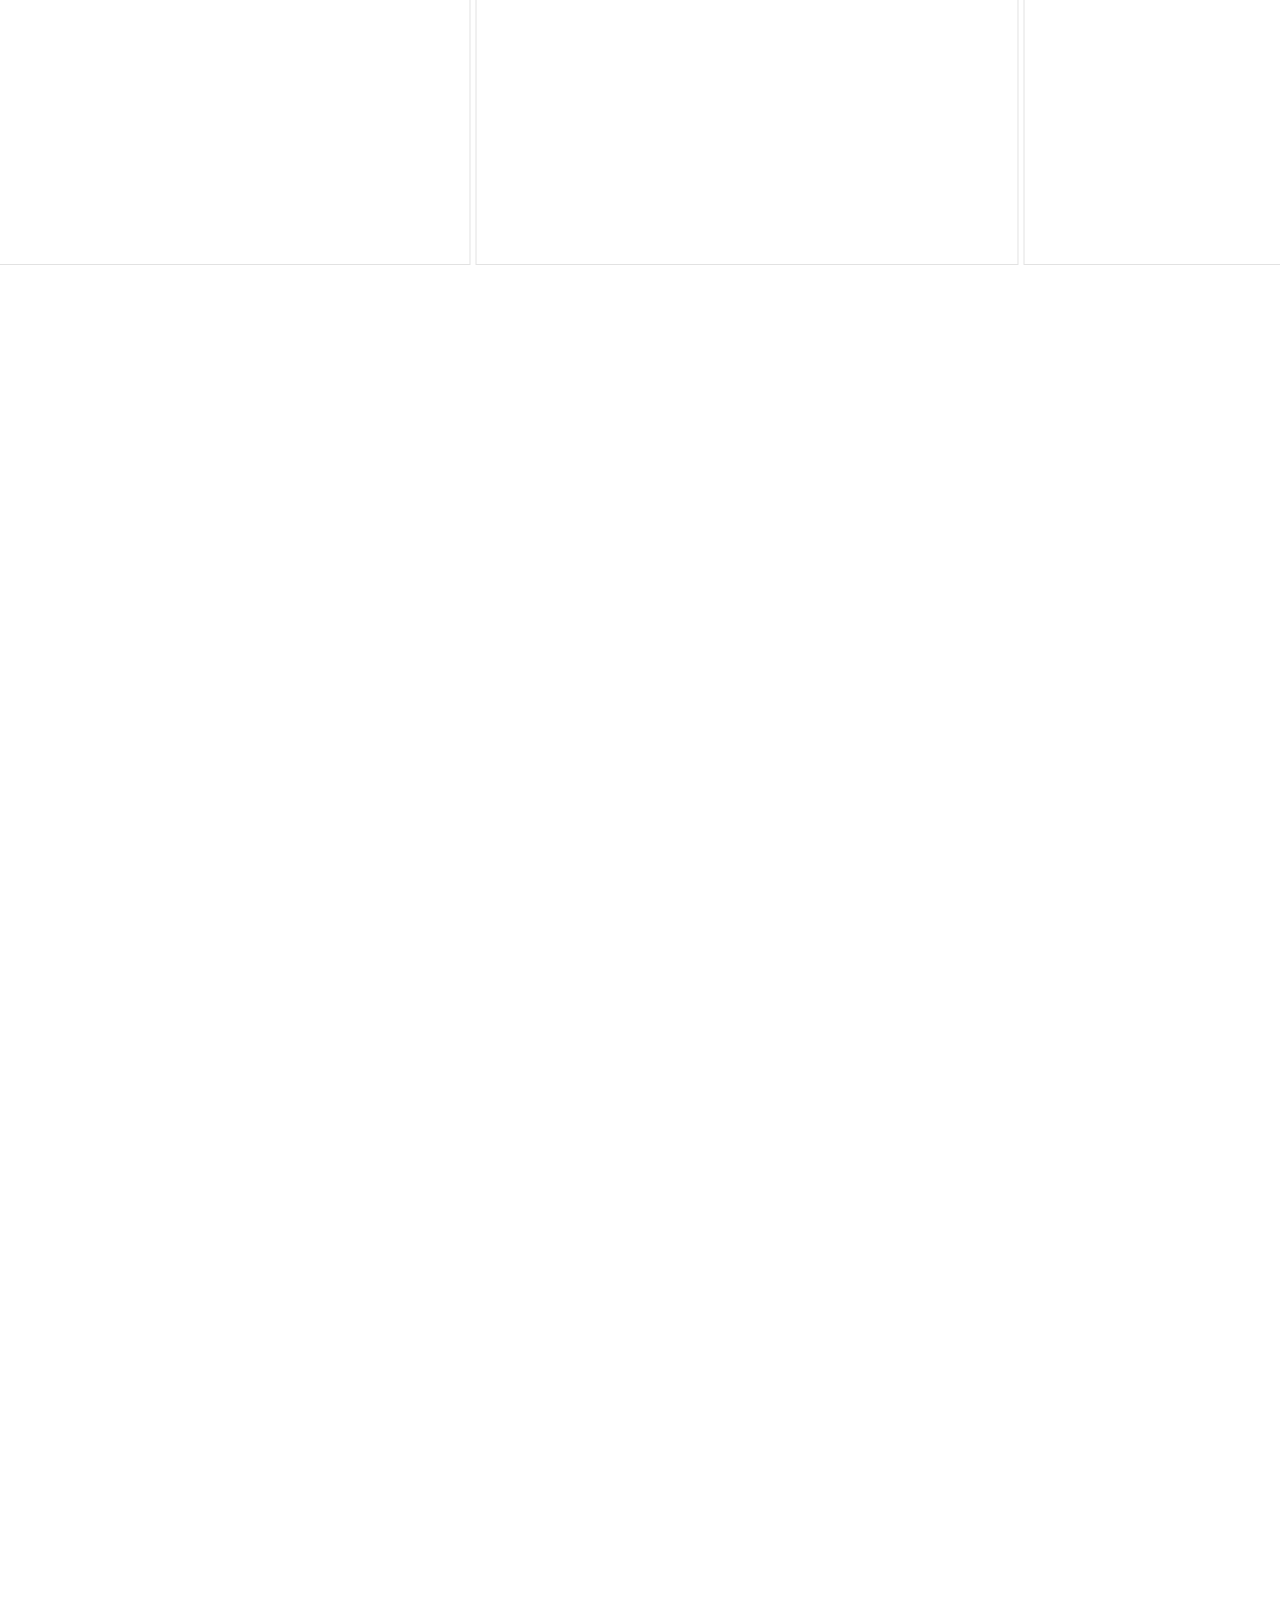
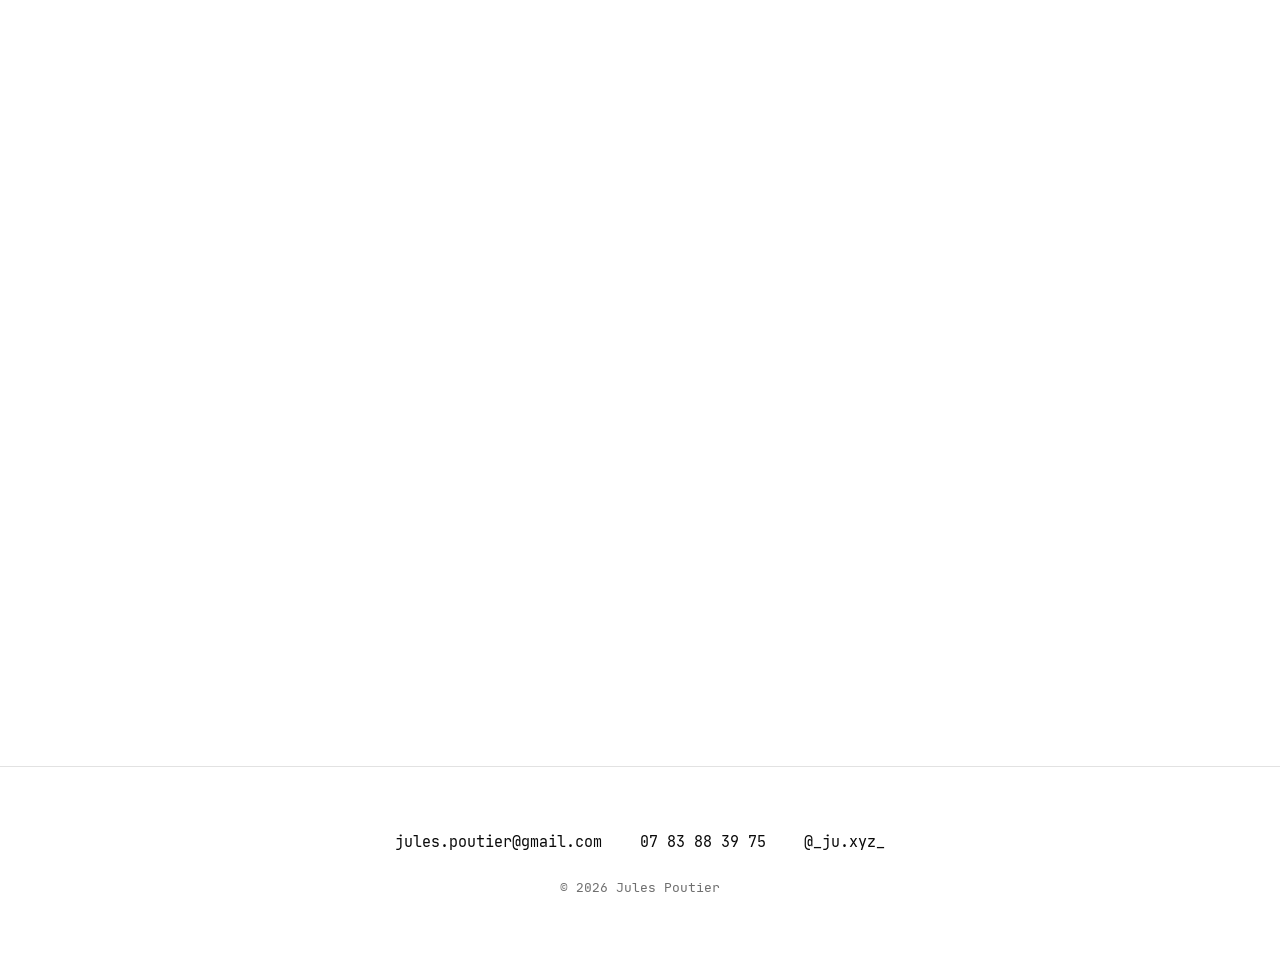
==== commit 0d3b03fe: "Remove public Admin nav link (local-only tool)" ====
--- a/index.html
+++ b/index.html
@@ -18,7 +18,6 @@
         <a href="breakdown.html">Technical</a>
         <a href="archive.html">Archives</a>
         <a href="about.html">About</a>
-        <a href="admin.html">Admin</a>
       </nav>
       <button class="nav-toggle" id="navToggle" aria-label="Open menu" aria-expanded="false">
         <span></span><span></span><span></span>
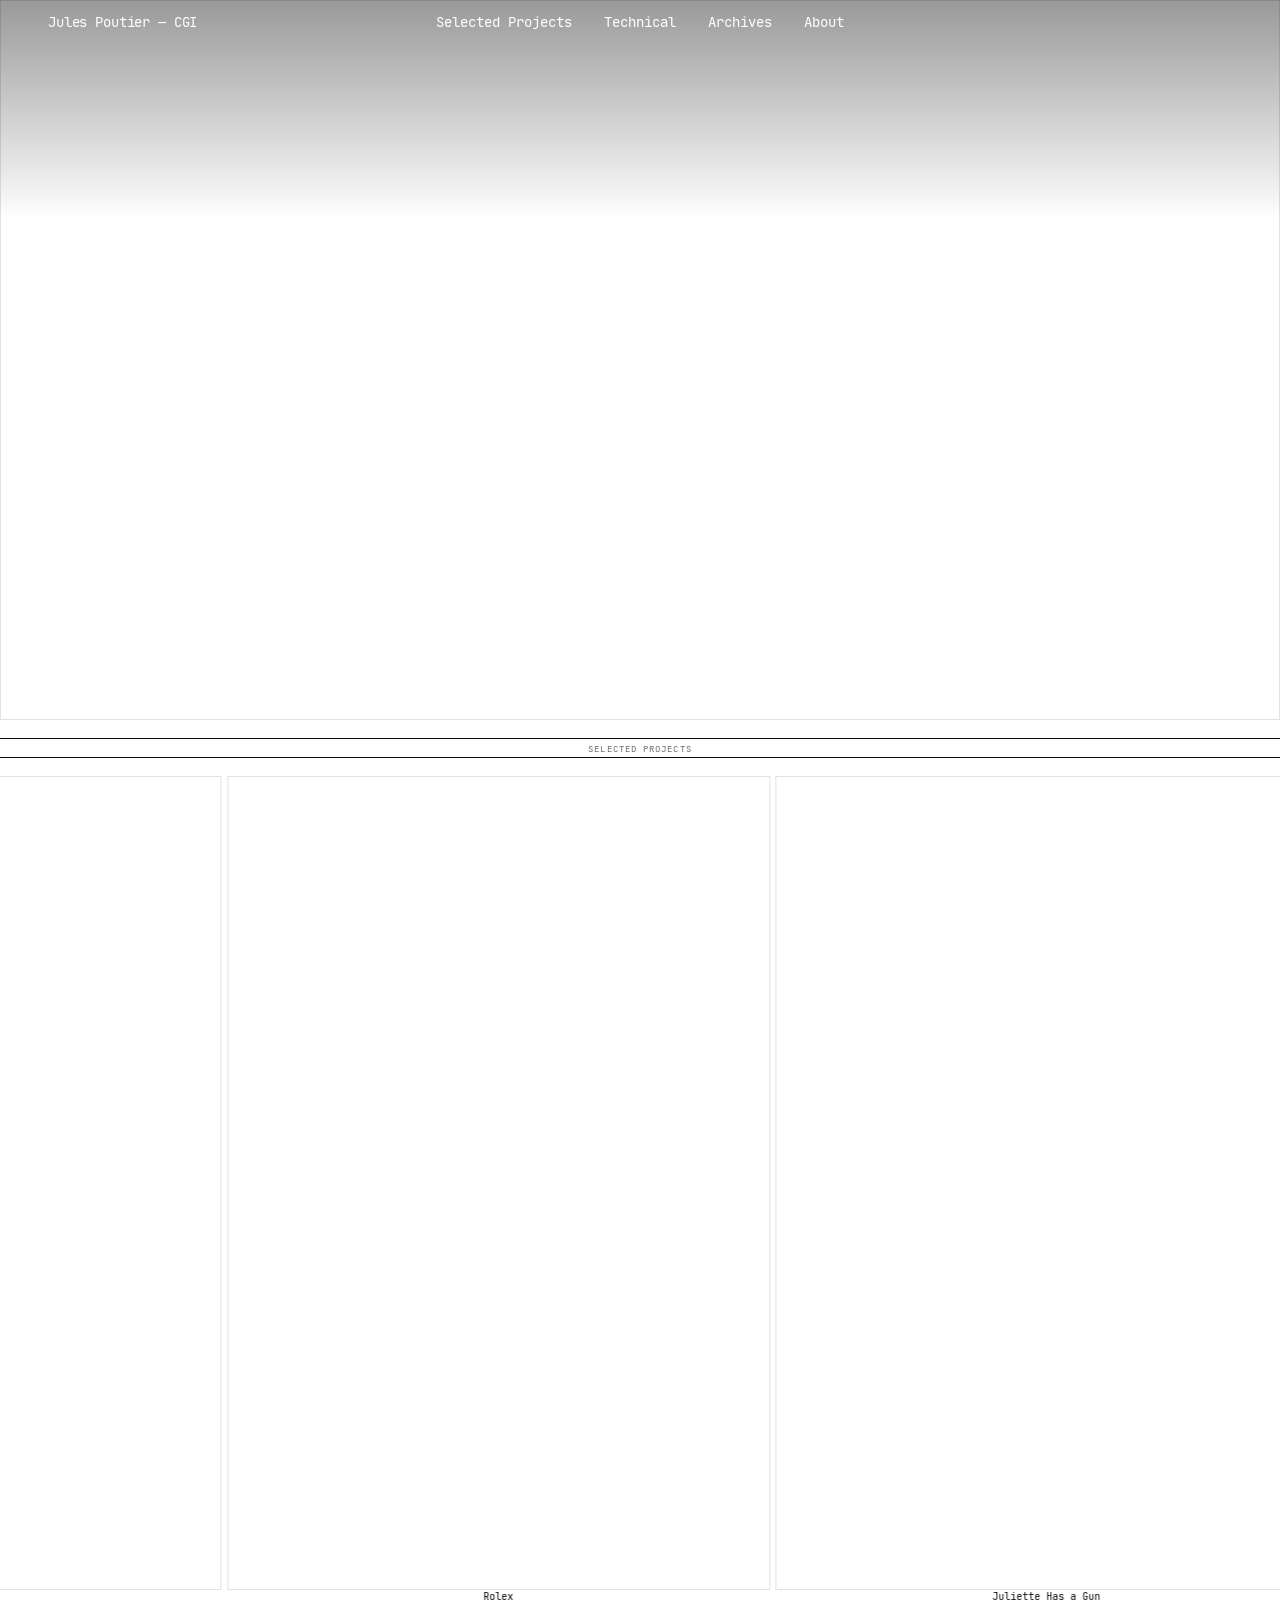
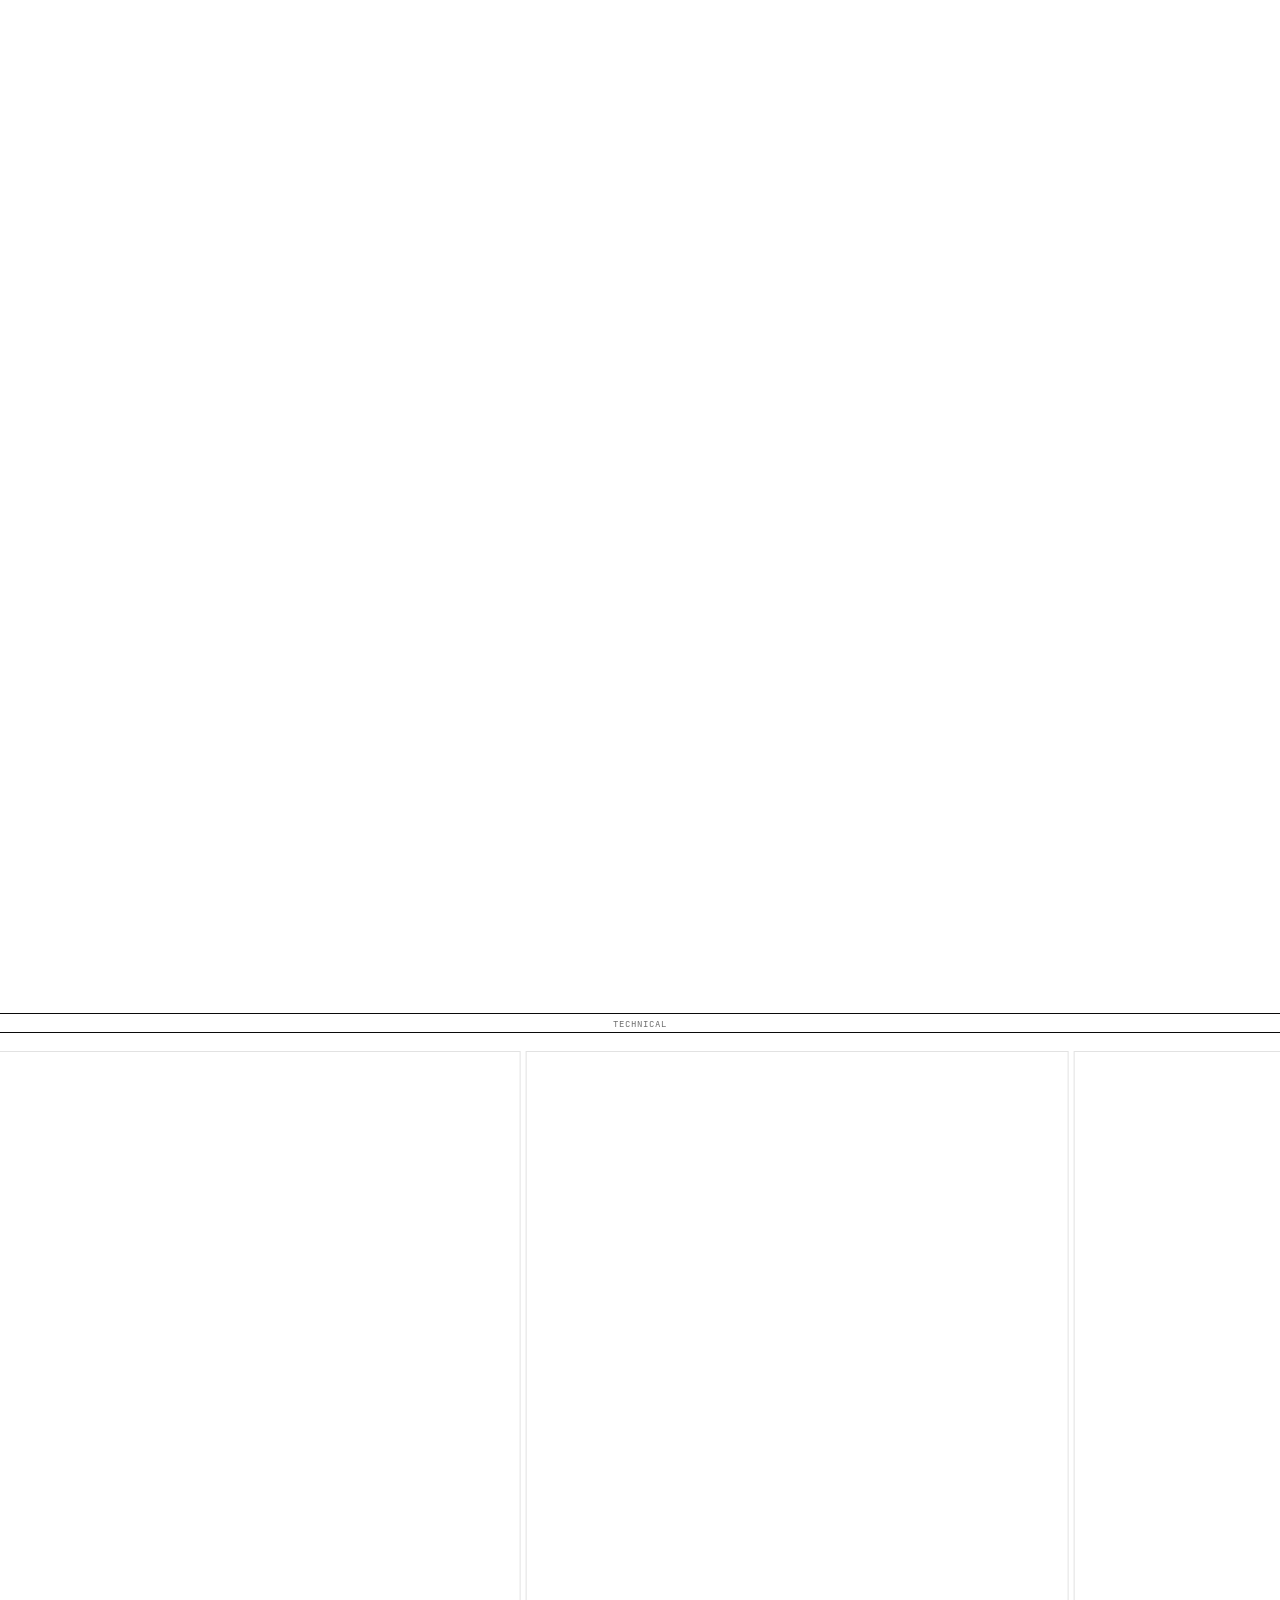
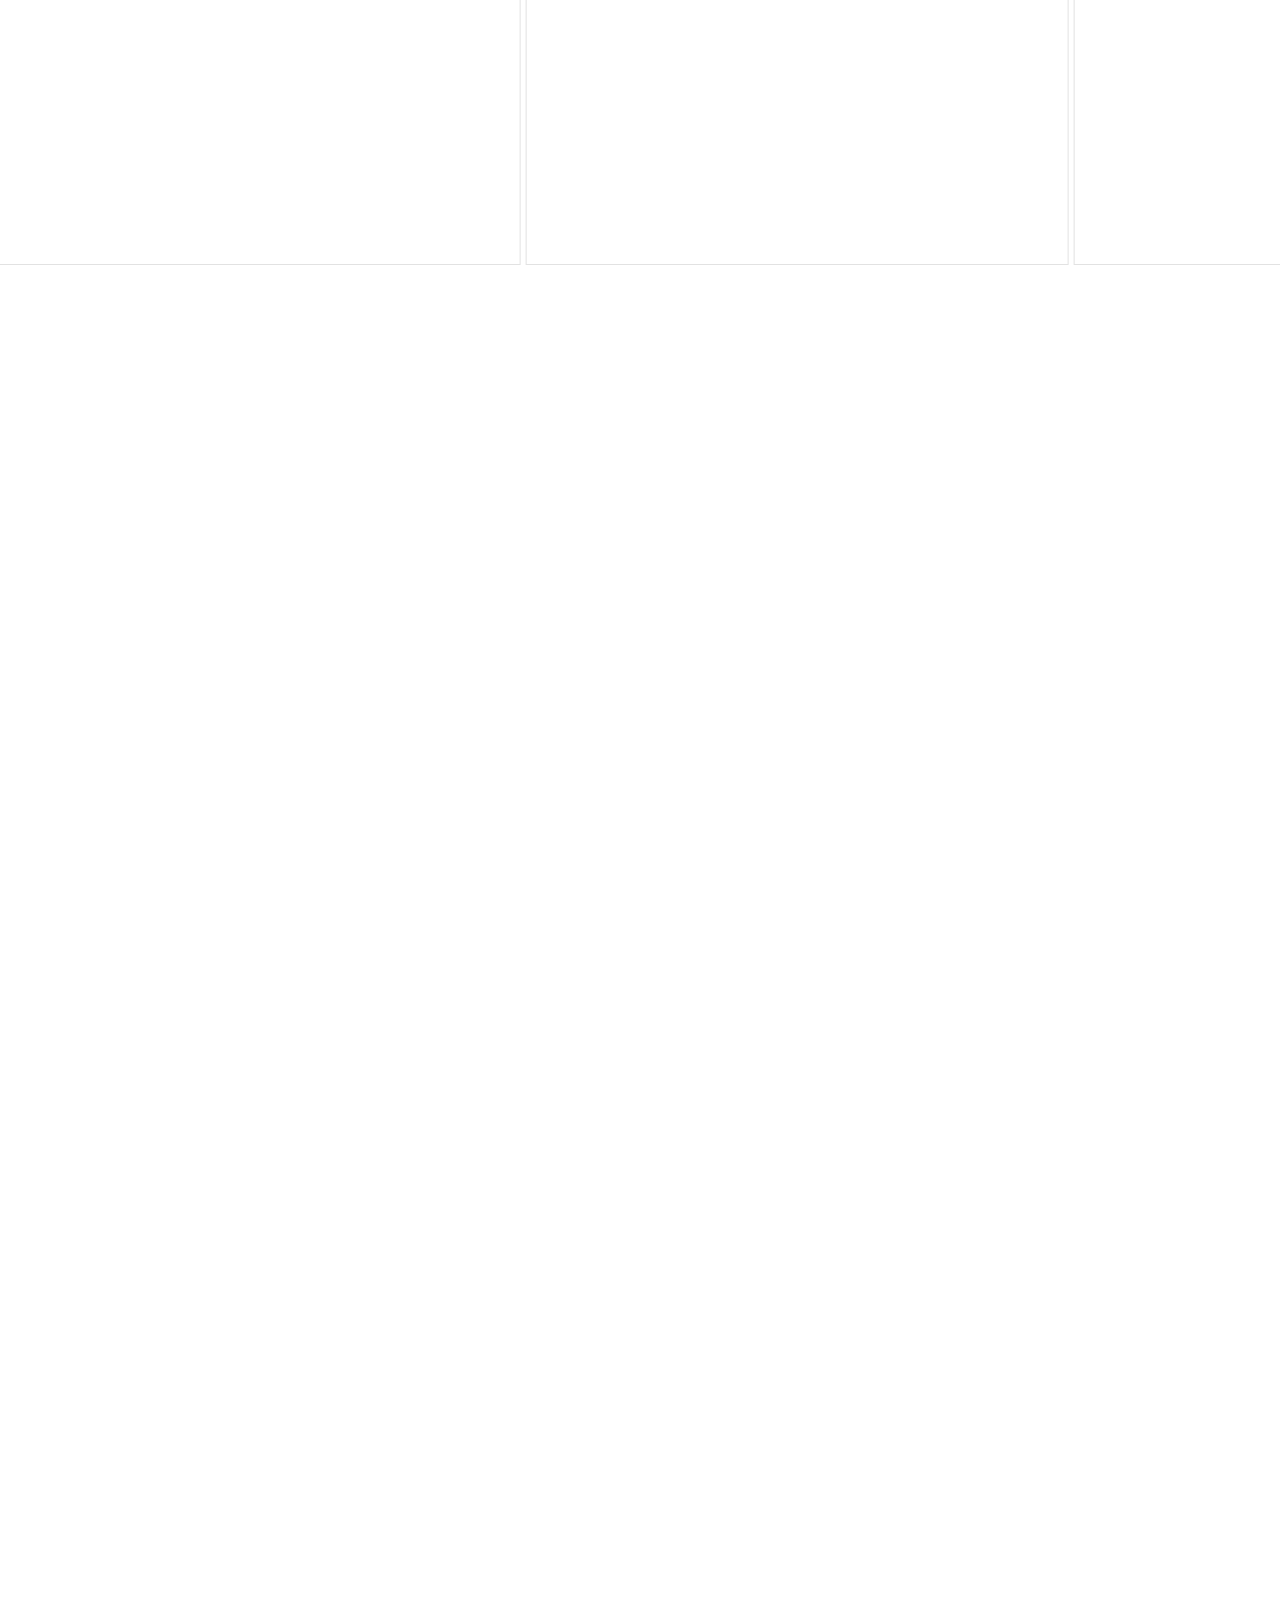
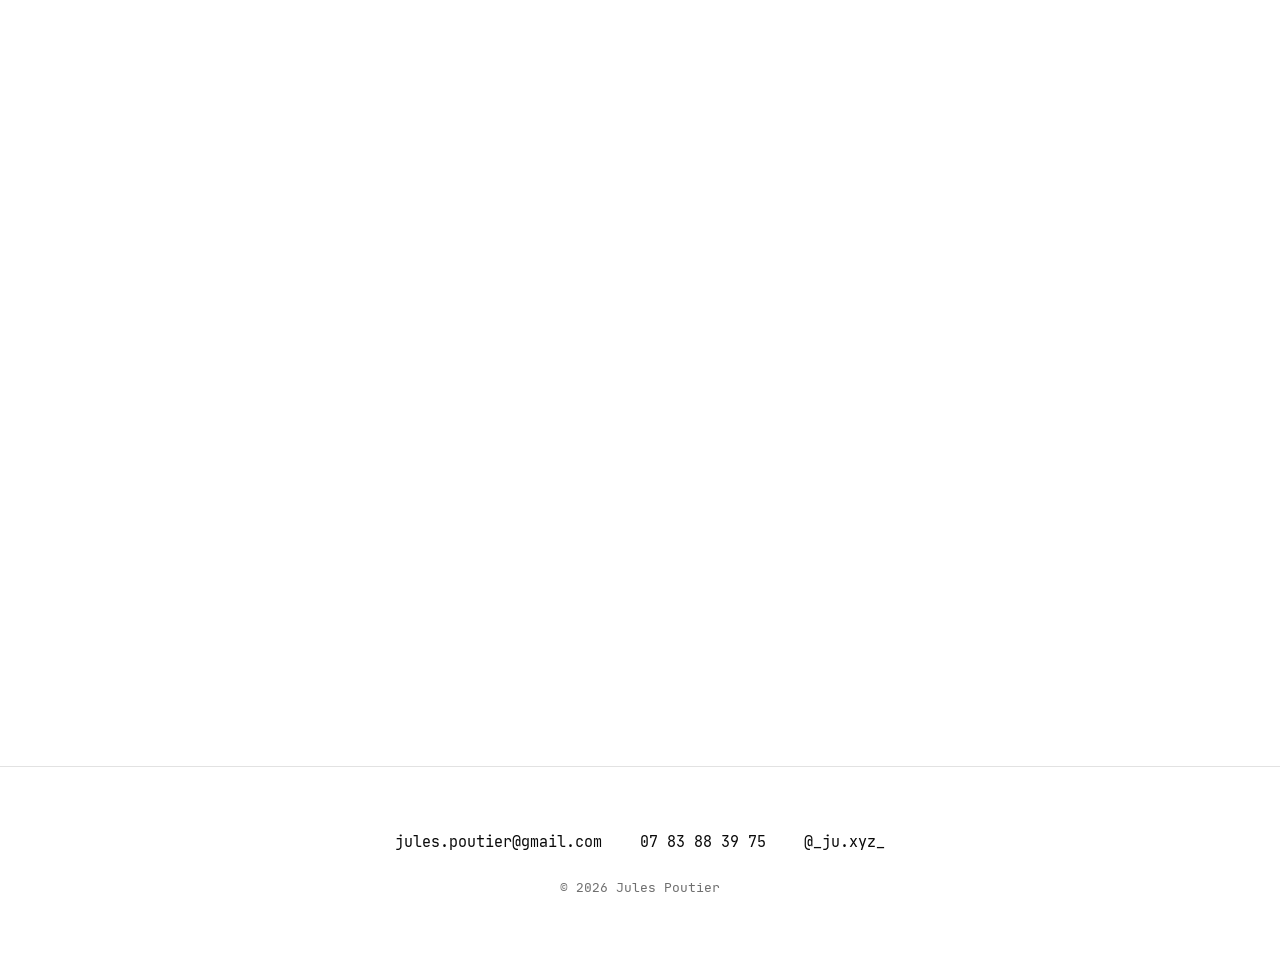
==== commit e957405b: "Fix mobile thumbnails, lock showreel/selected-projects to 16:9 band" ====
--- a/index.html
+++ b/index.html
@@ -6,7 +6,7 @@
   <title>Jules Poutier — CGI Artist</title>
   <meta name="description" content="Portfolio of Jules Poutier, CGI artist — 3D rendering, animation and motion design.">
   <link rel="icon" href="data:image/svg+xml,%3Csvg xmlns='http://www.w3.org/2000/svg' viewBox='0 0 100 100'%3E%3Crect width='100' height='100' rx='20' fill='%230a0a0a'/%3E%3Ctext x='50' y='68' font-size='58' font-family='Arial' fill='white' text-anchor='middle'%3EJ%3C/text%3E%3C/svg%3E">
-  <link rel="stylesheet" href="css/style.css?v=15">
+  <link rel="stylesheet" href="css/style.css?v=16">
 </head>
 <body class="page-home" data-render="home">
 
@@ -88,7 +88,7 @@
     </div>
   </footer>
 
-  <script src="js/main.js?v=15"></script>
-  <script src="js/render.js?v=15"></script>
+  <script src="js/main.js?v=16"></script>
+  <script src="js/render.js?v=16"></script>
 </body>
 </html>
--- a/css/style.css
+++ b/css/style.css
@@ -538,11 +538,27 @@
   padding-inline: calc(100vw / 288);
 }
 
-/* Selected Projects: 3 panels, side by side, always cropped to the same
-   portrait ratio regardless of the window's own shape (never viewport-driven). */
+/* Selected Projects: 3 cinema-poster panels confined to a band exactly as
+   tall as the homepage showreel (100vw / 16:9) — never reflowing to 2 or 1
+   columns, never growing taller just because the viewport is narrow/tall.
+   Each panel keeps its own 3:4 portrait ratio; width follows from the fixed
+   band height instead of from a grid column, so on narrow screens the row
+   scrolls sideways rather than breaking the height invariant. */
+.work-grid--hero {
+  display: flex;
+  grid-template-columns: unset;
+  justify-content: center;
+  align-items: stretch;
+  height: calc(100vw * 9 / 16);
+  overflow-x: auto;
+}
+.work-grid--hero .work-card {
+  flex: 0 0 auto;
+}
 .work-grid--hero .work-card__media {
+  height: 100%;
   aspect-ratio: 3 / 4;
-  height: auto;
+  width: auto;
 }
 .work-card__media {
   position: relative;
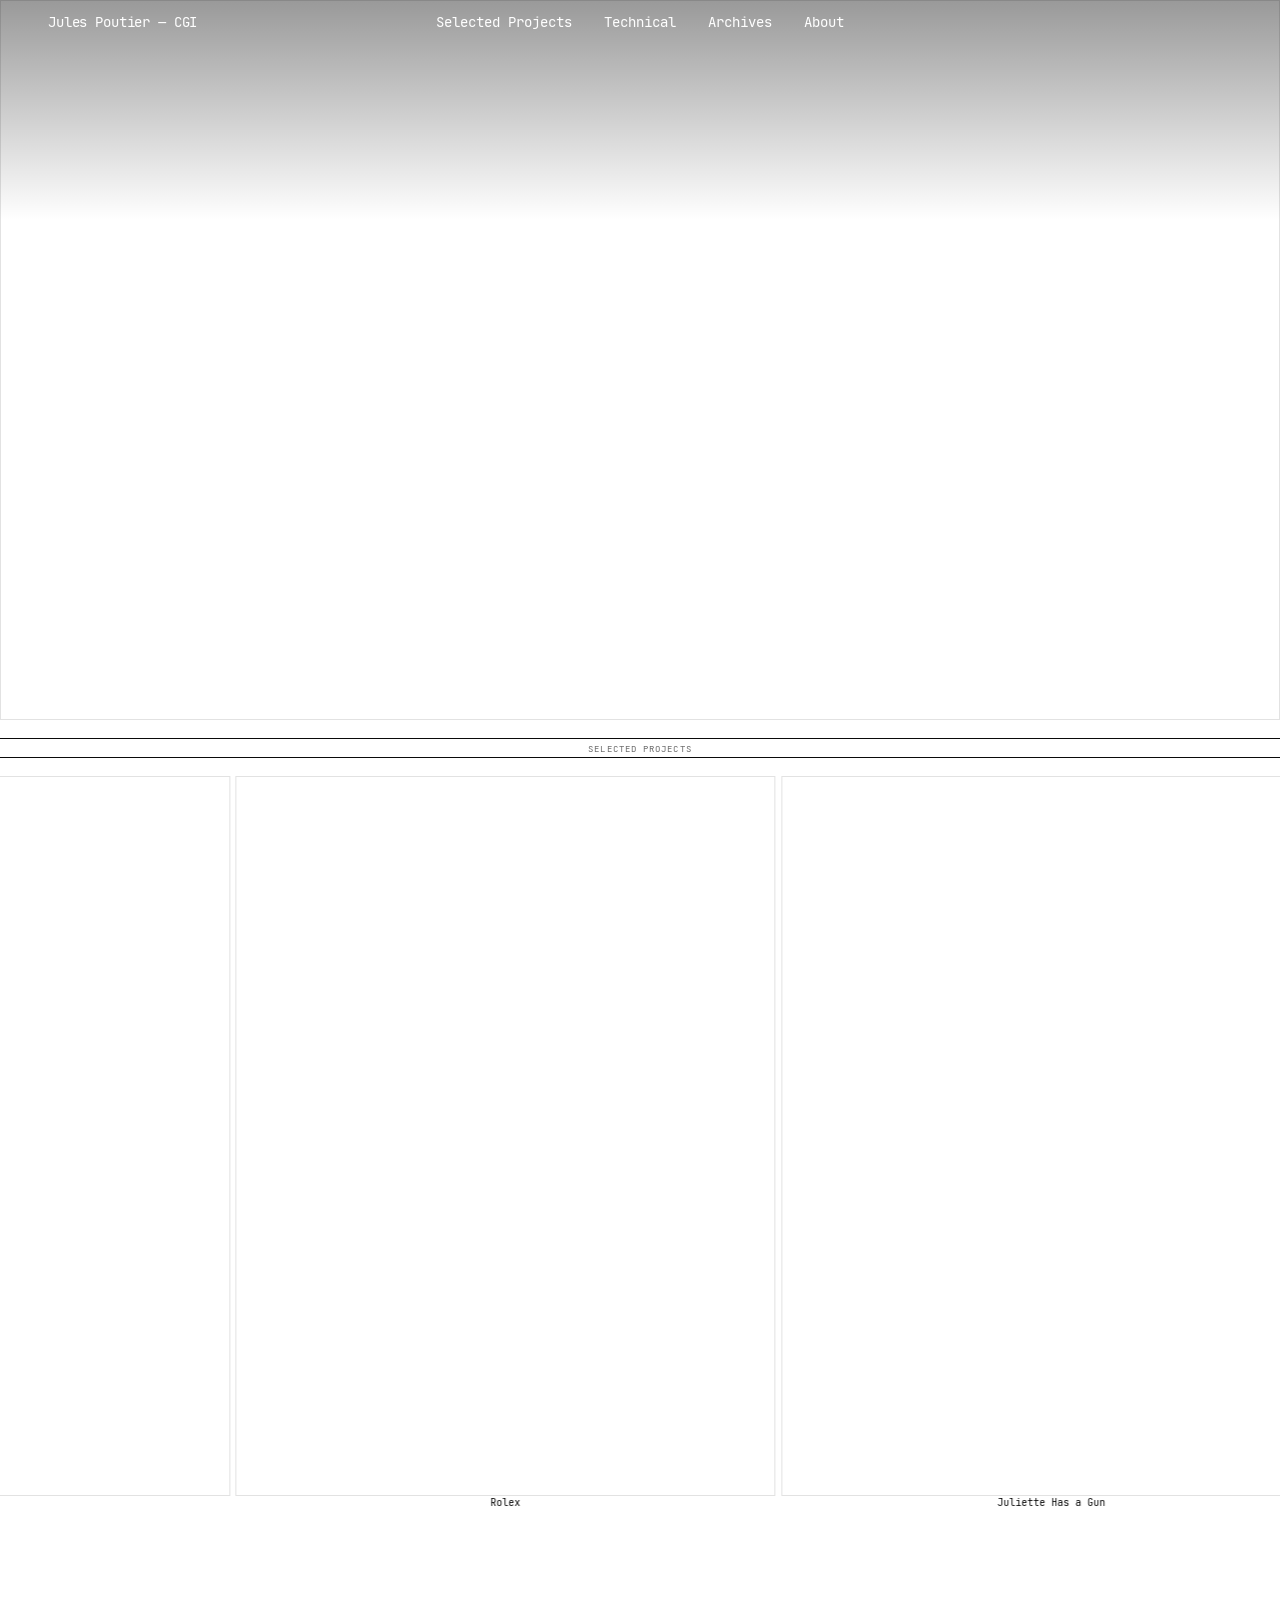
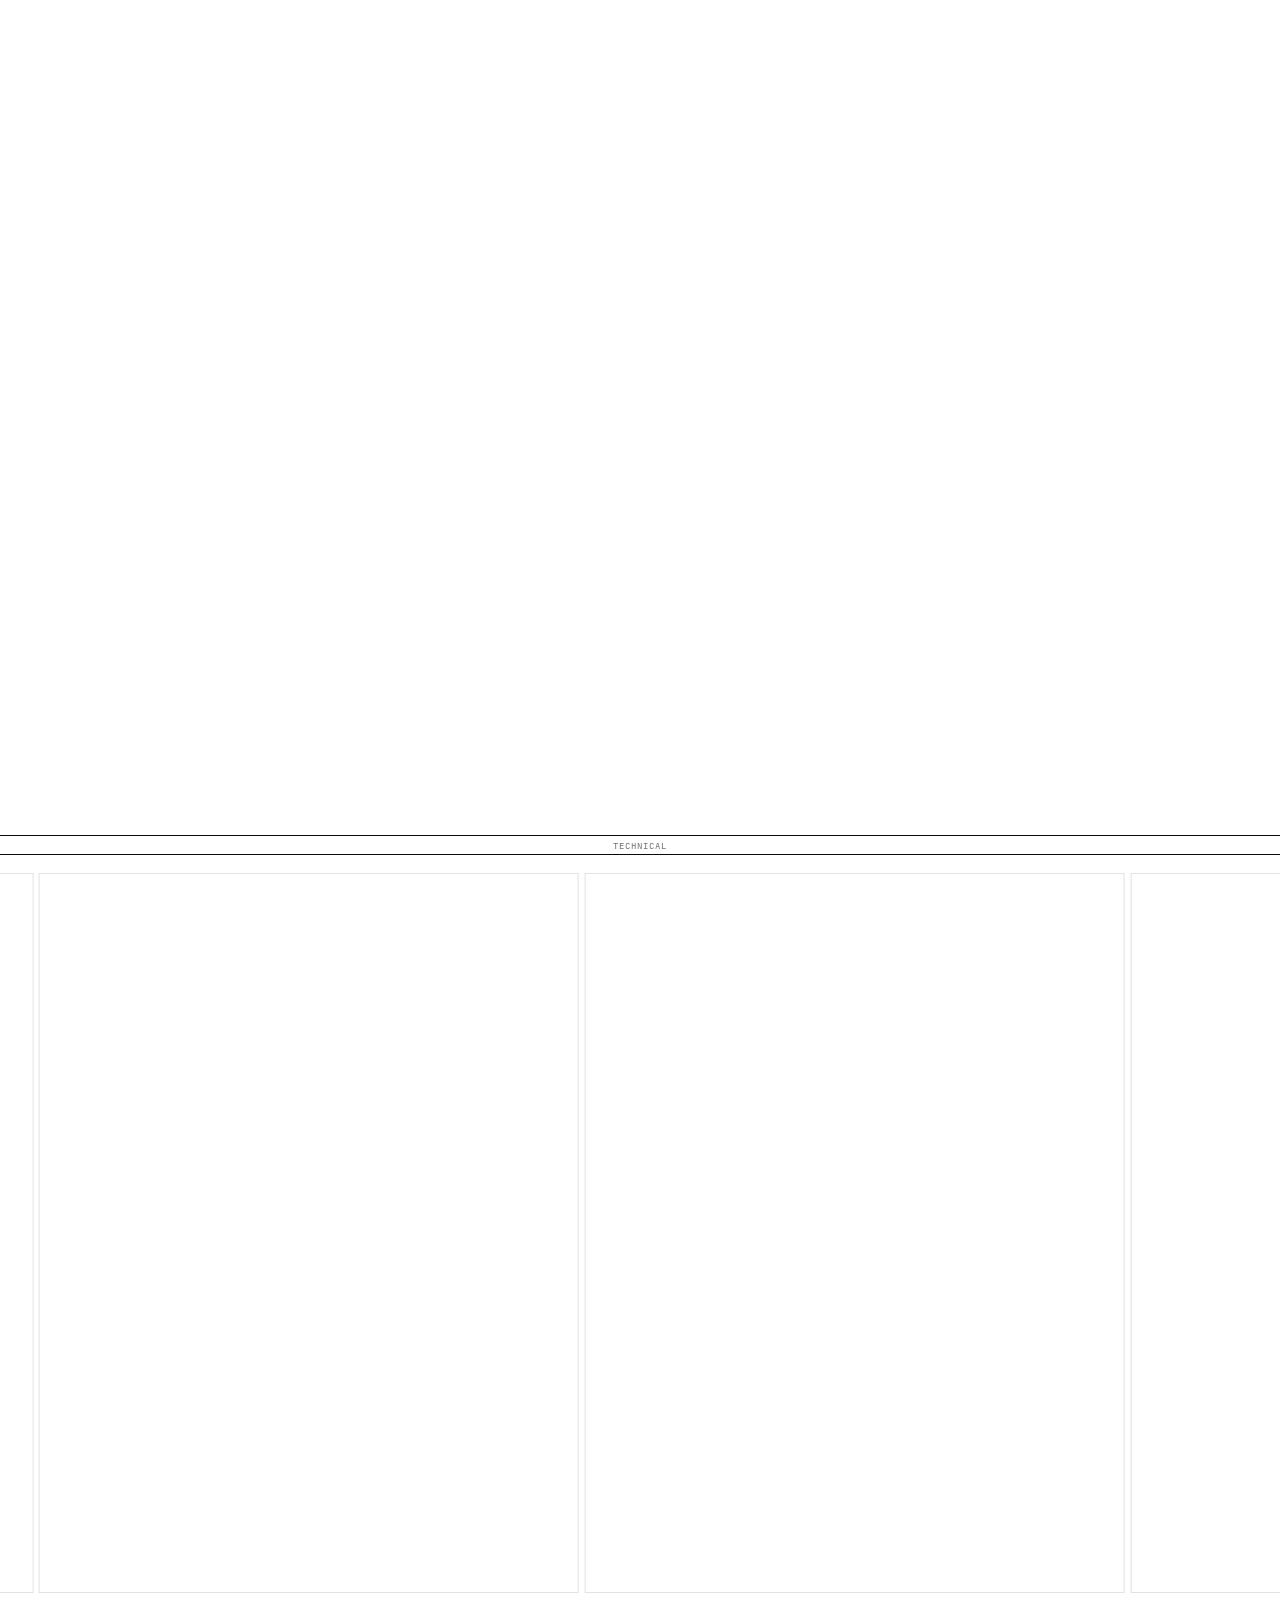
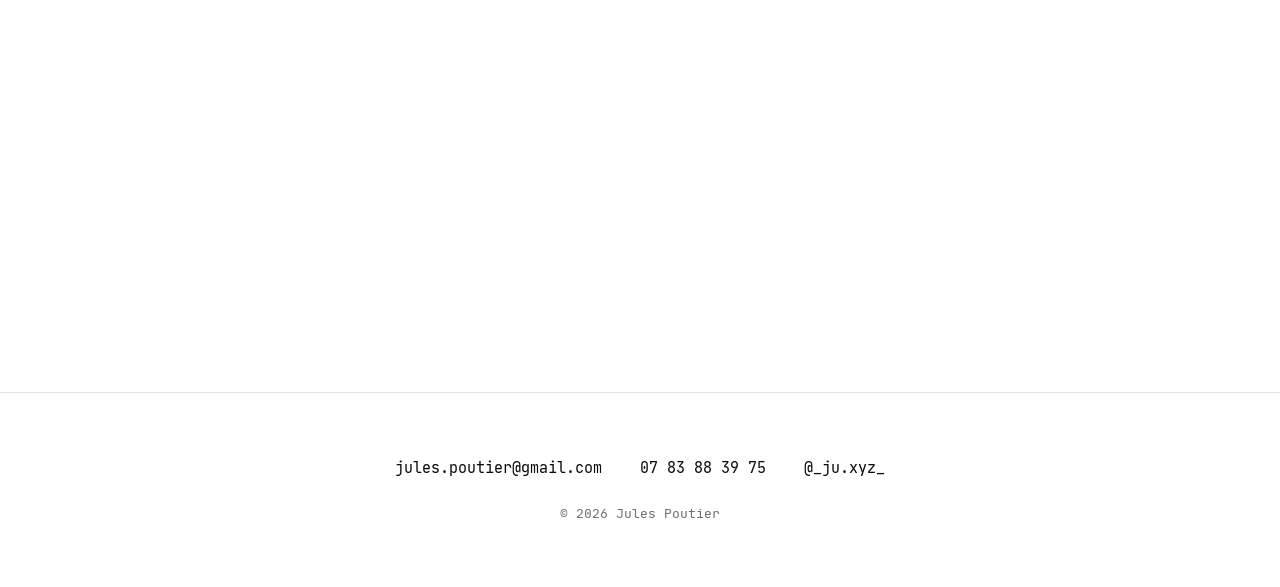
==== commit 901e64fc: "Bump cache-busting version Co-Authored-By: Claude Sonnet 5 <noreply@anthropic.com>" ====
--- a/index.html
+++ b/index.html
@@ -6,7 +6,7 @@
   <title>Jules Poutier — CGI Artist</title>
   <meta name="description" content="Portfolio of Jules Poutier, CGI artist — 3D rendering, animation and motion design.">
   <link rel="icon" href="data:image/svg+xml,%3Csvg xmlns='http://www.w3.org/2000/svg' viewBox='0 0 100 100'%3E%3Crect width='100' height='100' rx='20' fill='%230a0a0a'/%3E%3Ctext x='50' y='68' font-size='58' font-family='Arial' fill='white' text-anchor='middle'%3EJ%3C/text%3E%3C/svg%3E">
-  <link rel="stylesheet" href="css/style.css?v=16">
+  <link rel="stylesheet" href="css/style.css?v=17">
 </head>
 <body class="page-home" data-render="home">
 
@@ -88,7 +88,7 @@
     </div>
   </footer>
 
-  <script src="js/main.js?v=16"></script>
-  <script src="js/render.js?v=16"></script>
+  <script src="js/main.js?v=17"></script>
+  <script src="js/render.js?v=17"></script>
 </body>
 </html>
--- a/css/style.css
+++ b/css/style.css
@@ -470,15 +470,18 @@
 }
 
 /* ---------- Poster bands, scroll-driven (homepage) ---------- */
+/* Same band height as the showreel/Selected Projects page (100vw * 9:16),
+   never the viewport's own height — a portrait phone screen used to make
+   these balloon to nearly the full screen height. */
 .poster-section {
   position: relative;
-  --poster-h: calc((100vh - var(--nav-h)) * 0.95);
-  --poster-w: calc(var(--poster-h) * 2 / 3);
+  --poster-h: calc(100vw * 9 / 16);
+  --poster-w: calc(var(--poster-h) * 3 / 4);
 }
 .poster-sticky {
   position: sticky;
   top: 0;
-  height: 100vh;
+  height: auto;
   overflow: hidden;
   display: flex;
   align-items: flex-start;
@@ -548,15 +551,18 @@
   display: flex;
   grid-template-columns: unset;
   justify-content: center;
-  align-items: stretch;
-  height: calc(100vw * 9 / 16);
+  align-items: flex-start;
   overflow-x: auto;
+  overflow-y: hidden;
 }
 .work-grid--hero .work-card {
   flex: 0 0 auto;
 }
+/* The media box's height is the same expression repeated, not a percentage of
+   the flex item — some engines don't resolve aspect-ratio + percentage height
+   through a stretched flex child reliably, so this is computed independently. */
 .work-grid--hero .work-card__media {
-  height: 100%;
+  height: calc(100vw * 9 / 16);
   aspect-ratio: 3 / 4;
   width: auto;
 }
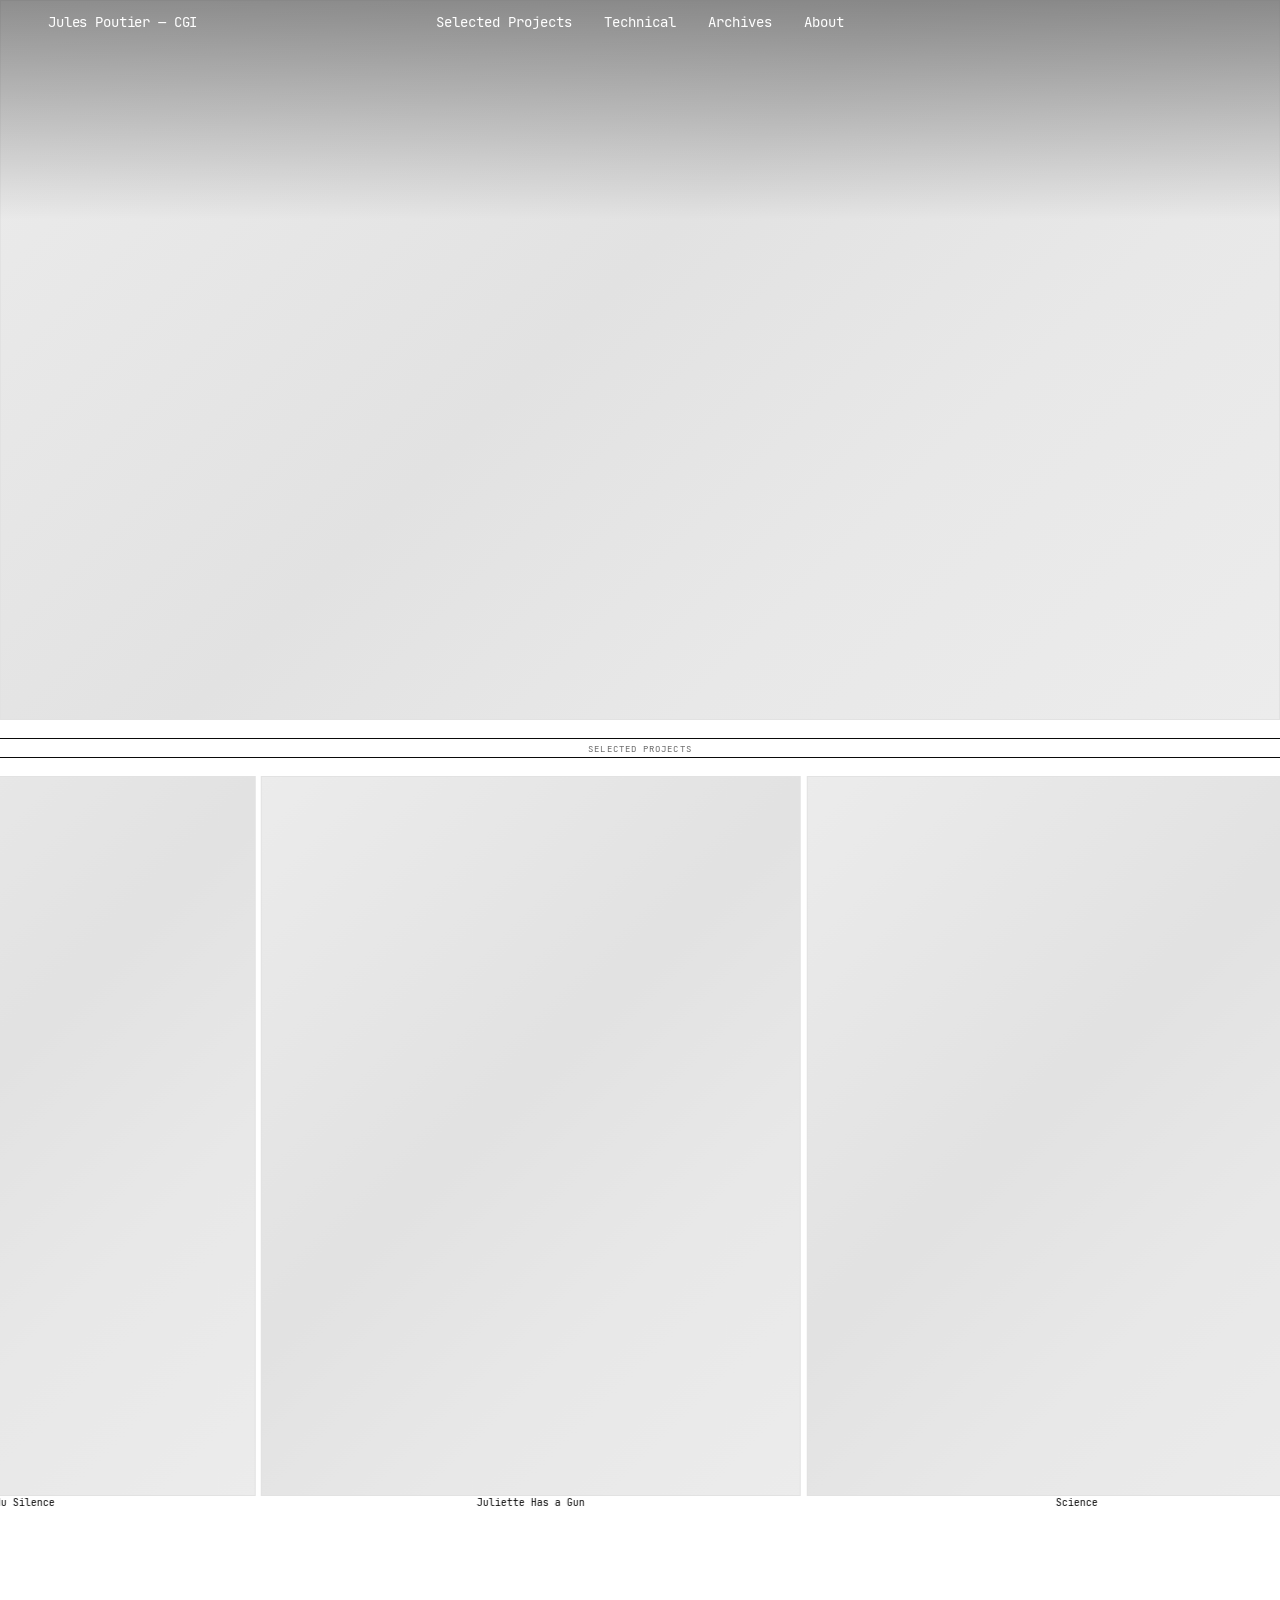
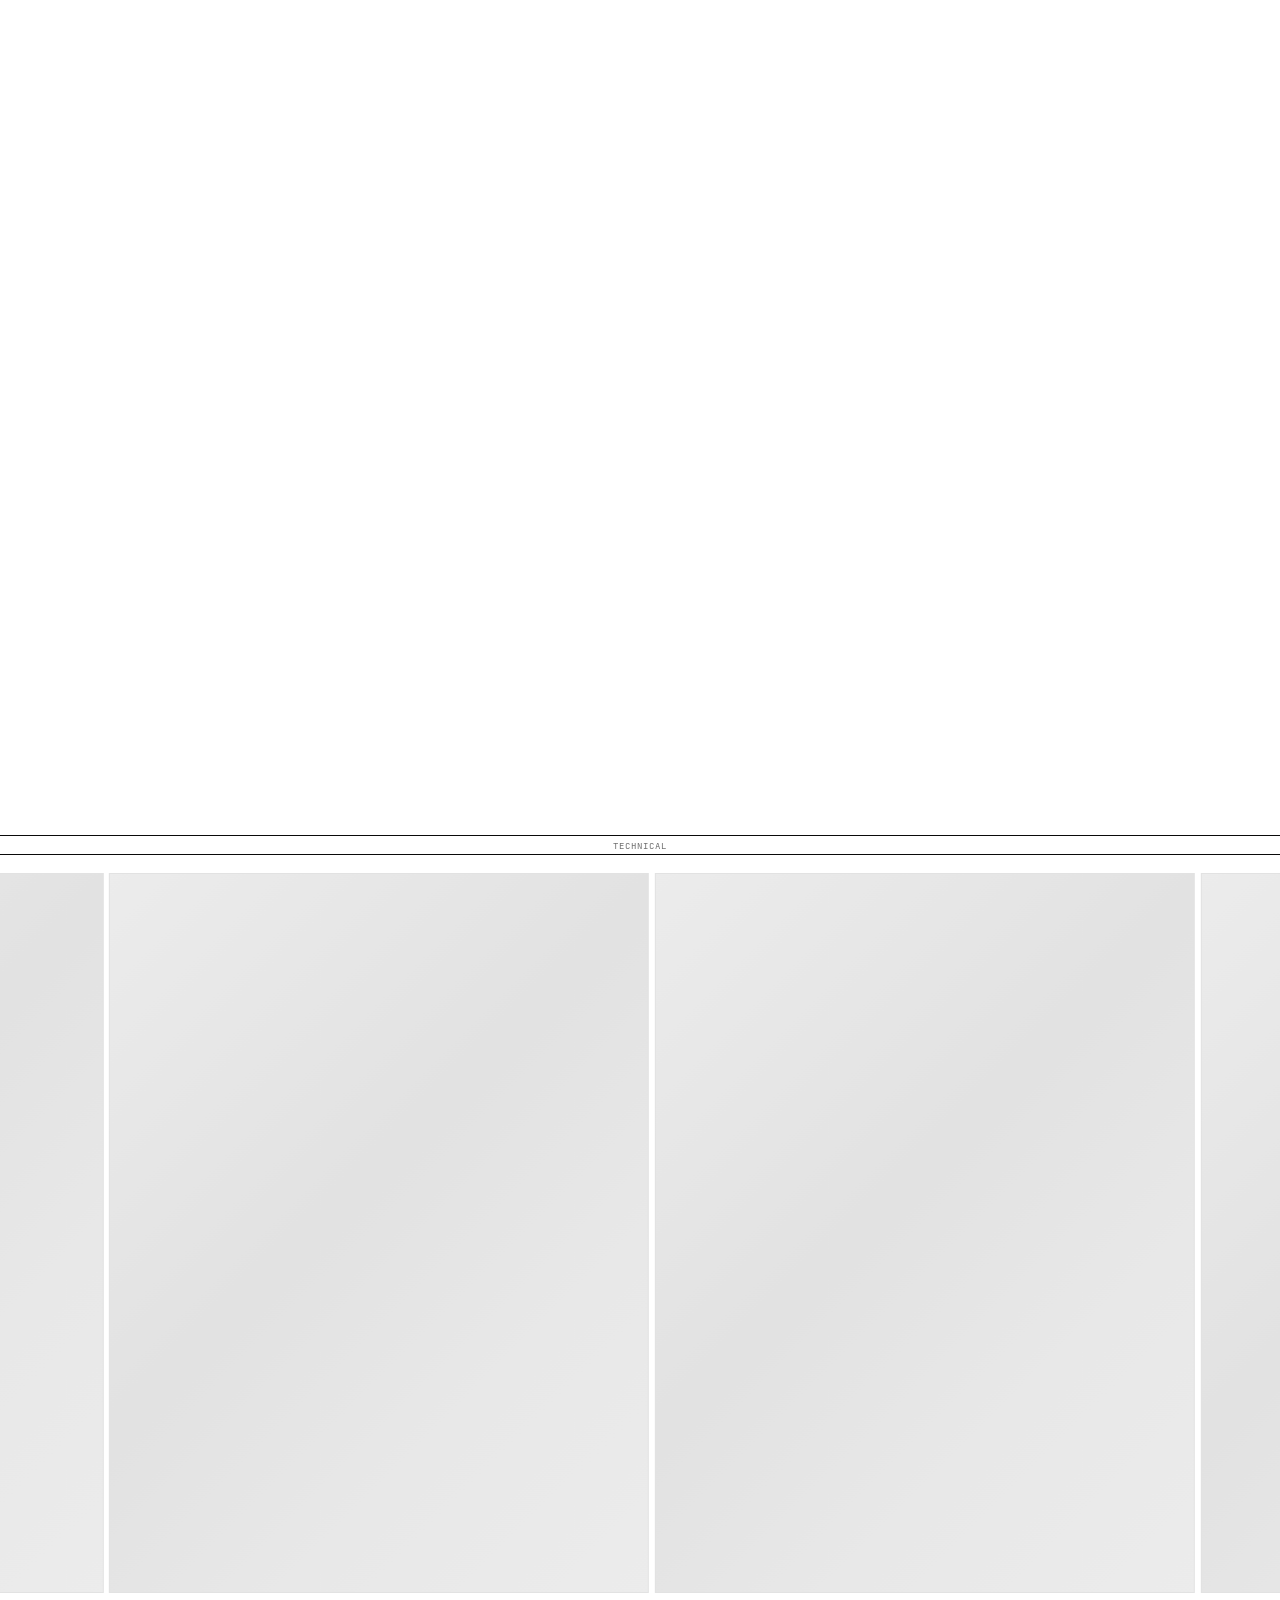
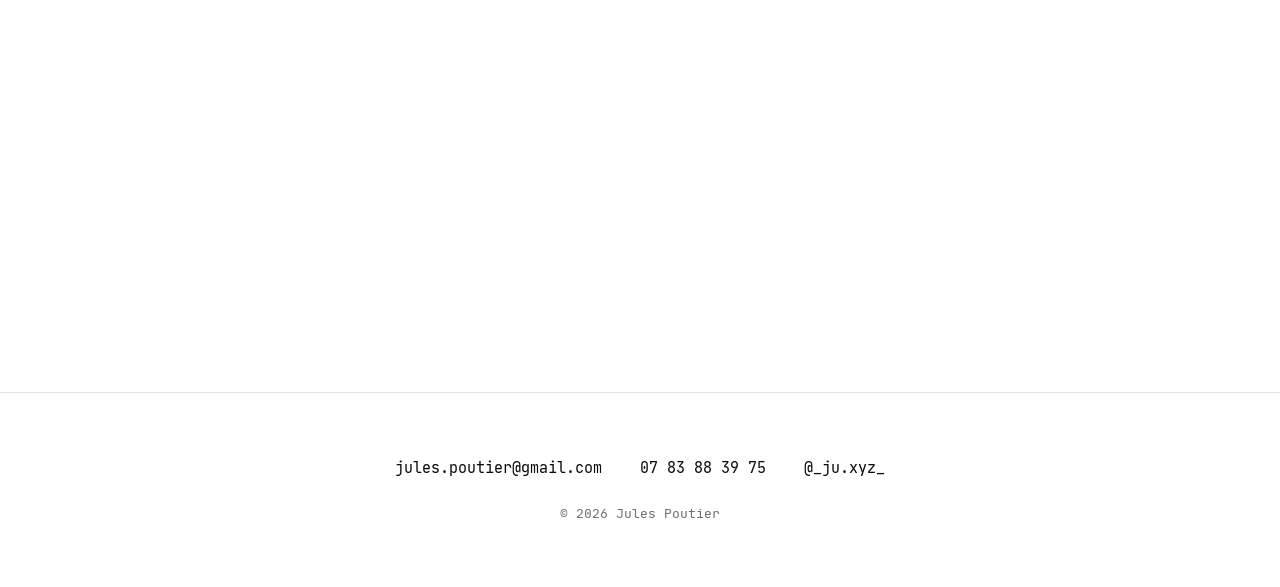
==== commit 07a231d0: "Fix Selected Projects thumbnail/menu bugs, add loading placeholder, wire hero video lightbox - Remov" ====
--- a/index.html
+++ b/index.html
@@ -6,7 +6,7 @@
   <title>Jules Poutier — CGI Artist</title>
   <meta name="description" content="Portfolio of Jules Poutier, CGI artist — 3D rendering, animation and motion design.">
   <link rel="icon" href="data:image/svg+xml,%3Csvg xmlns='http://www.w3.org/2000/svg' viewBox='0 0 100 100'%3E%3Crect width='100' height='100' rx='20' fill='%230a0a0a'/%3E%3Ctext x='50' y='68' font-size='58' font-family='Arial' fill='white' text-anchor='middle'%3EJ%3C/text%3E%3C/svg%3E">
-  <link rel="stylesheet" href="css/style.css?v=17">
+  <link rel="stylesheet" href="css/style.css?v=18">
 </head>
 <body class="page-home" data-render="home">
 
@@ -88,7 +88,7 @@
     </div>
   </footer>
 
-  <script src="js/main.js?v=17"></script>
-  <script src="js/render.js?v=17"></script>
+  <script src="js/main.js?v=18"></script>
+  <script src="js/render.js?v=18"></script>
 </body>
 </html>
--- a/css/style.css
+++ b/css/style.css
@@ -74,6 +74,10 @@
 
   --nav-h: 2.7rem;
   --ease: cubic-bezier(0.65, 0, 0.35, 1);
+
+  /* Shown behind a video box until its first frame paints, instead of a flat
+     white flash — videos can take a while to load. */
+  --media-placeholder: linear-gradient(135deg, #ececec 0%, #e2e2e2 45%, #e8e8e8 70%, #ececec 100%);
 }
 
 body {
@@ -264,12 +268,25 @@
 .nav-toggle.is-open span:nth-child(3) { transform: translateY(-6px) rotate(-45deg); }
 
 @media (max-width: 860px) {
-  .nav-toggle { display: flex; }
+  .nav-toggle {
+    display: flex;
+    position: fixed;
+    top: 0;
+    right: 0;
+    width: 60px;
+    height: var(--nav-h);
+    justify-content: center;
+    background: rgba(255, 255, 255, 0.5);
+    backdrop-filter: blur(14px);
+    -webkit-backdrop-filter: blur(14px);
+    border-radius: 0 0 0 16px;
+  }
   .nav-links {
     position: fixed;
     top: 0;
     left: 0;
     right: 0;
+    justify-self: stretch;
     height: 100vh;
     background: var(--color-bg);
     flex-direction: column;
@@ -358,7 +375,7 @@
   width: 100%;
   height: 100vh;
   overflow: hidden;
-  background: var(--color-bg);
+  background: var(--media-placeholder);
   box-shadow: inset 0 0 0 1px var(--color-border);
 }
 .hero-video.has-ratio {
@@ -503,7 +520,7 @@
   height: var(--poster-h);
   width: var(--poster-w);
   overflow: hidden;
-  background: var(--color-bg);
+  background: var(--media-placeholder);
   box-shadow: inset 0 0 0 1px var(--color-border);
 }
 .poster-card__video {
@@ -550,7 +567,7 @@
 .work-grid--hero {
   display: flex;
   grid-template-columns: unset;
-  justify-content: center;
+  justify-content: flex-start;
   align-items: flex-start;
   overflow-x: auto;
   overflow-y: hidden;
@@ -571,7 +588,7 @@
   overflow: hidden;
   margin-bottom: 0;
   aspect-ratio: 16 / 9;
-  background: var(--color-bg);
+  background: var(--media-placeholder);
   box-shadow: inset 0 0 0 1px var(--color-border);
 }
 .work-card__media .ph { height: 100%; transition: transform 0.5s var(--ease); }
@@ -775,7 +792,7 @@
   width: 100%;
   aspect-ratio: 16 / 9;
   overflow: hidden;
-  background: var(--color-bg);
+  background: var(--media-placeholder);
   box-shadow: inset 0 0 0 1px var(--color-border);
 }
 .project-block__media-item video,
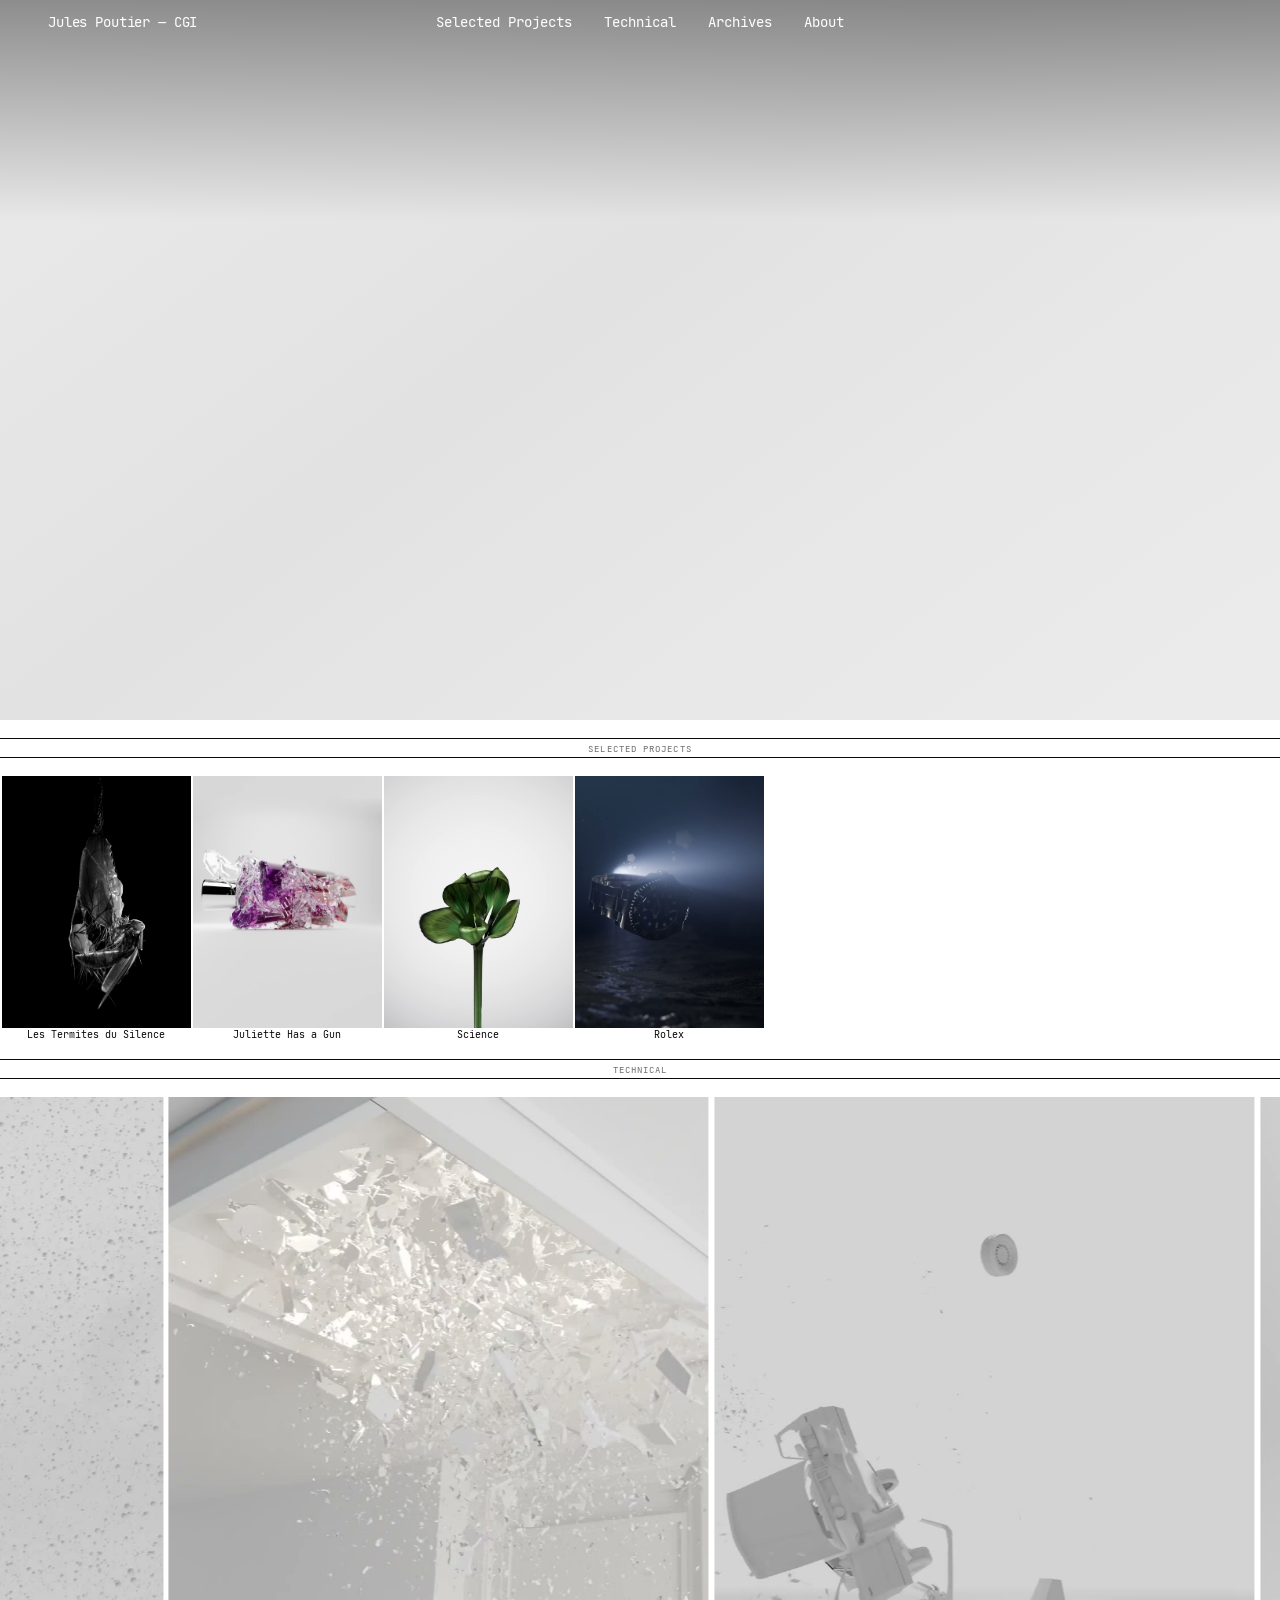
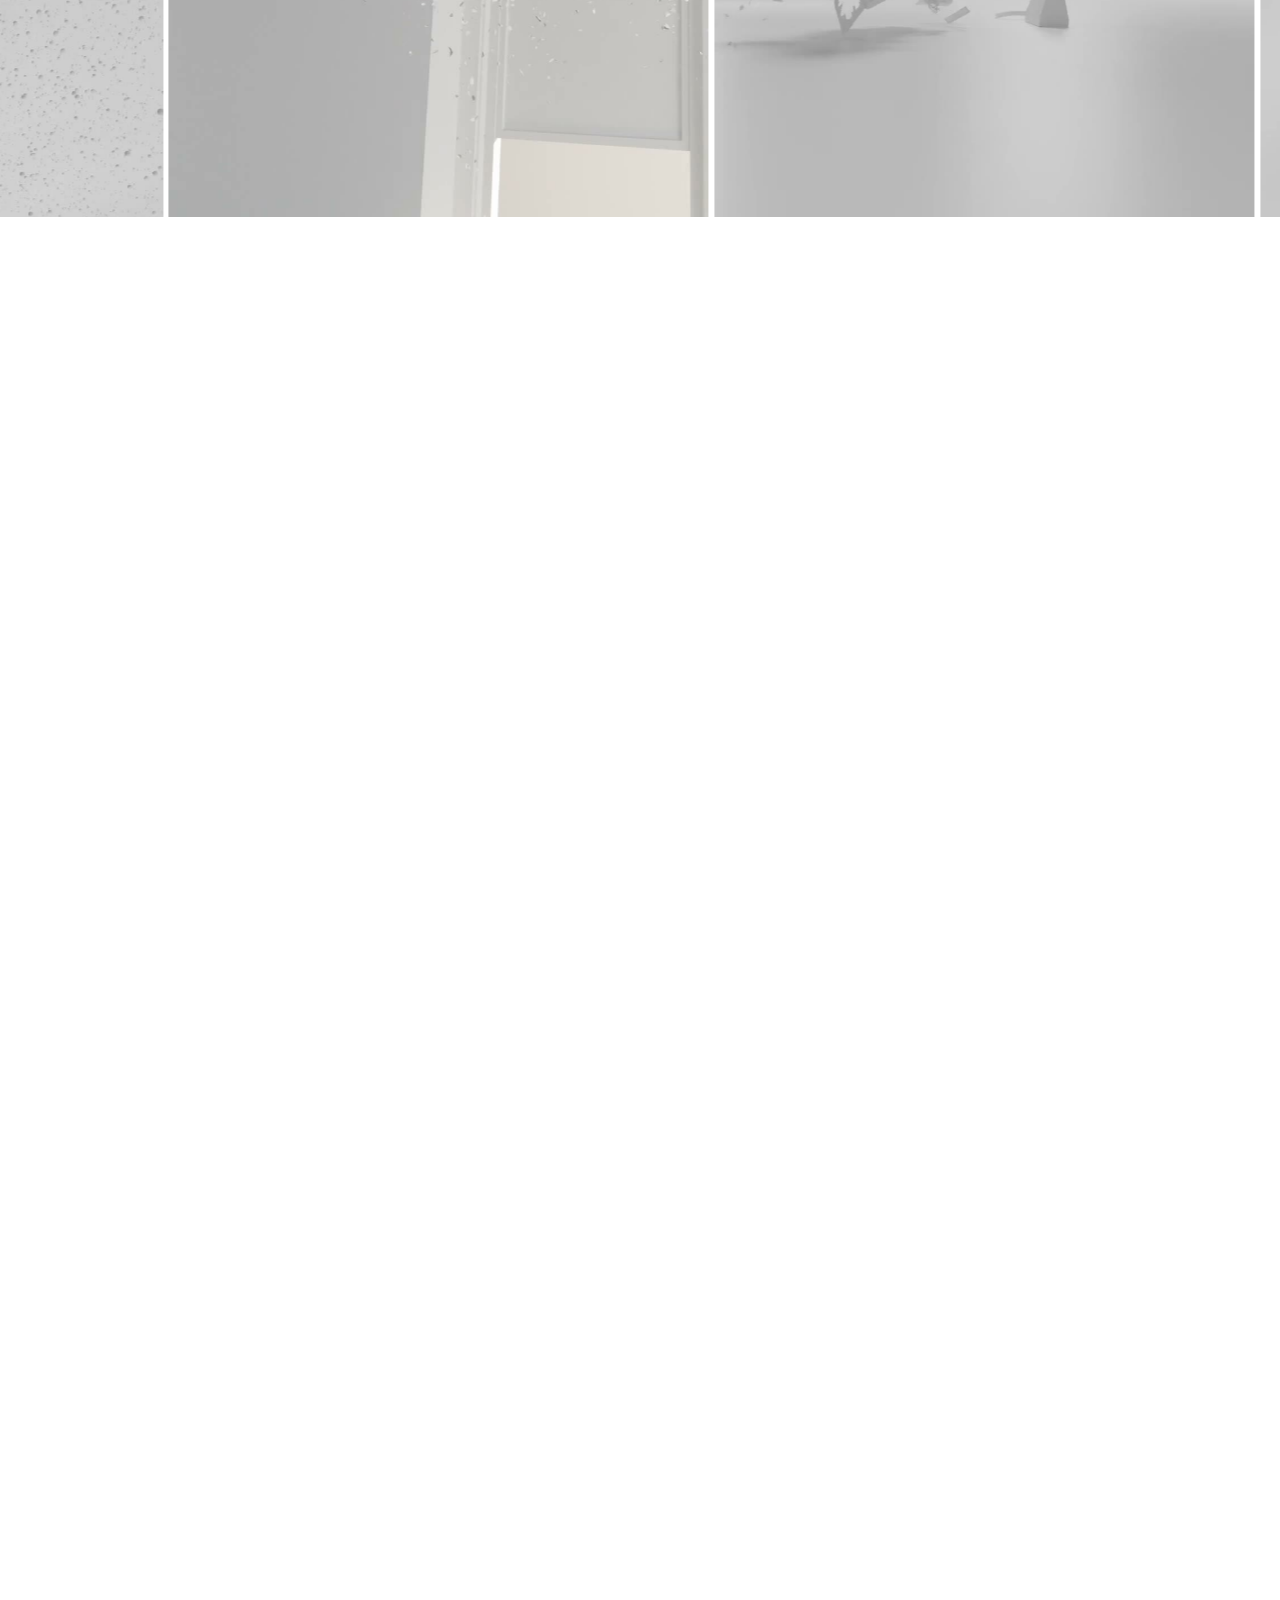
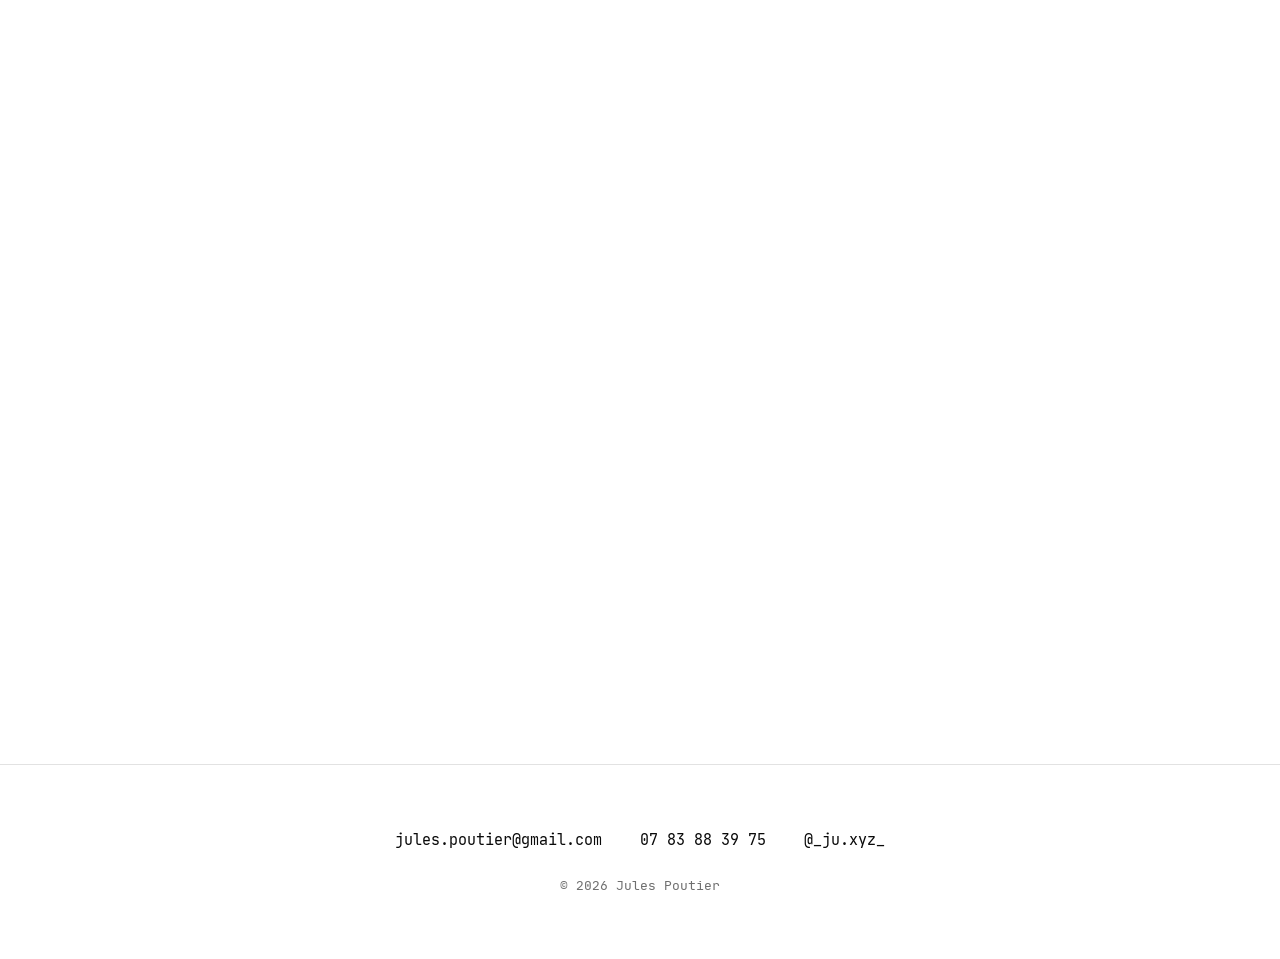
==== commit 42f3399c: "Add fixed thumbnails for all projects/breakdowns, fix rotation/hover bugs, rework Termites flipbooks" ====
--- a/index.html
+++ b/index.html
@@ -6,7 +6,7 @@
   <title>Jules Poutier — CGI Artist</title>
   <meta name="description" content="Portfolio of Jules Poutier, CGI artist — 3D rendering, animation and motion design.">
   <link rel="icon" href="data:image/svg+xml,%3Csvg xmlns='http://www.w3.org/2000/svg' viewBox='0 0 100 100'%3E%3Crect width='100' height='100' rx='20' fill='%230a0a0a'/%3E%3Ctext x='50' y='68' font-size='58' font-family='Arial' fill='white' text-anchor='middle'%3EJ%3C/text%3E%3C/svg%3E">
-  <link rel="stylesheet" href="css/style.css?v=18">
+  <link rel="stylesheet" href="css/style.css?v=27">
 </head>
 <body class="page-home" data-render="home">
 
@@ -29,7 +29,7 @@
 
     <!-- Full-page video — source src set from data/site.json (homepageHero) -->
     <section class="hero-video">
-      <video class="hero-video__el" autoplay muted loop playsinline>
+      <video class="hero-video__el" autoplay muted loop playsinline poster="data:image/svg+xml,%3Csvg xmlns='http://www.w3.org/2000/svg' viewBox='0 0 400 300'%3E%3Cdefs%3E%3ClinearGradient id='g' x1='0' y1='0' x2='1' y2='1'%3E%3Cstop offset='0%25' stop-color='%23ececec'/%3E%3Cstop offset='45%25' stop-color='%23e2e2e2'/%3E%3Cstop offset='70%25' stop-color='%23e8e8e8'/%3E%3Cstop offset='100%25' stop-color='%23ececec'/%3E%3C/linearGradient%3E%3C/defs%3E%3Crect width='400' height='300' fill='url(%23g)'/%3E%3C/svg%3E">
         <source src="assets/hero.mp4" type="video/mp4">
       </video>
     </section>
@@ -39,7 +39,7 @@
     </div>
 
     <!-- Projects band: scrolls horizontally with vertical scroll, videos play on hover -->
-    <section class="poster-section">
+    <section class="poster-section poster-section--selected">
       <div class="poster-sticky">
         <div class="poster-track" id="selectedProjectsTrack"></div>
       </div>
@@ -54,22 +54,58 @@
       <div class="poster-sticky">
         <div class="poster-track">
           <a class="poster-card" href="breakdown.html">
-            <div class="poster-card__media"><video class="poster-card__video" muted loop playsinline preload="metadata"><source src="assets/breakdowns/fluid-simulation/01.mp4" type="video/mp4"></video></div>
+            <div class="poster-card__media"><video class="poster-card__video" muted loop playsinline preload="metadata" poster="assets/breakdowns/fluid-simulation/04-poster.jpg"><source src="assets/breakdowns/fluid-simulation/04.mp4" type="video/mp4"></video></div>
           </a>
           <a class="poster-card" href="breakdown.html">
-            <div class="poster-card__media"><video class="poster-card__video" muted loop playsinline preload="metadata"><source src="assets/breakdowns/fluid-simulation/02.mp4" type="video/mp4"></video></div>
+            <div class="poster-card__media"><video class="poster-card__video" muted loop playsinline preload="metadata" poster="assets/breakdowns/rigid-bodies-simulations/01-poster.jpg"><source src="assets/breakdowns/rigid-bodies-simulations/01.mp4" type="video/mp4"></video></div>
           </a>
           <a class="poster-card" href="breakdown.html">
-            <div class="poster-card__media"><video class="poster-card__video" muted loop playsinline preload="metadata"><source src="assets/breakdowns/fluid-simulation/03.mp4" type="video/mp4"></video></div>
+            <div class="poster-card__media"><video class="poster-card__video" muted loop playsinline preload="metadata" poster="assets/breakdowns/cloth-and-tissue-simulations/02-poster.jpg"><source src="assets/breakdowns/cloth-and-tissue-simulations/02.mp4" type="video/mp4"></video></div>
           </a>
           <a class="poster-card" href="breakdown.html">
-            <div class="poster-card__media"><video class="poster-card__video" muted loop playsinline preload="metadata"><source src="assets/breakdowns/fluid-simulation/04.mp4" type="video/mp4"></video></div>
+            <div class="poster-card__media"><video class="poster-card__video" muted loop playsinline preload="metadata" poster="assets/breakdowns/crowd-simulations/01-poster.jpg"><source src="assets/breakdowns/crowd-simulations/01.mp4" type="video/mp4"></video></div>
           </a>
           <a class="poster-card" href="breakdown.html">
-            <div class="poster-card__media"><video class="poster-card__video" muted loop playsinline preload="metadata"><source src="assets/breakdowns/fluid-simulation/05.mp4" type="video/mp4"></video></div>
+            <div class="poster-card__media"><video class="poster-card__video" muted loop playsinline preload="metadata" poster="assets/breakdowns/geometry-nodes/08-poster.jpg"><source src="assets/breakdowns/geometry-nodes/08.mp4" type="video/mp4"></video></div>
           </a>
           <a class="poster-card" href="breakdown.html">
-            <div class="poster-card__media"><video class="poster-card__video" muted loop playsinline preload="metadata"><source src="assets/breakdowns/fluid-simulation/06.mp4" type="video/mp4"></video></div>
+            <div class="poster-card__media"><video class="poster-card__video" muted loop playsinline preload="metadata" poster="assets/breakdowns/fluid-simulation/07-poster.jpg"><source src="assets/breakdowns/fluid-simulation/07.mp4" type="video/mp4"></video></div>
+          </a>
+          <a class="poster-card" href="breakdown.html">
+            <div class="poster-card__media"><video class="poster-card__video" muted loop playsinline preload="metadata" poster="assets/breakdowns/rigid-bodies-simulations/02-poster.jpg"><source src="assets/breakdowns/rigid-bodies-simulations/02.mp4" type="video/mp4"></video></div>
+          </a>
+          <a class="poster-card" href="breakdown.html">
+            <div class="poster-card__media"><video class="poster-card__video" muted loop playsinline preload="metadata" poster="assets/breakdowns/rigid-bodies-simulations/03-poster.jpg"><source src="assets/breakdowns/rigid-bodies-simulations/03.mp4" type="video/mp4"></video></div>
+          </a>
+          <a class="poster-card" href="breakdown.html">
+            <div class="poster-card__media"><video class="poster-card__video" muted loop playsinline preload="metadata" poster="assets/breakdowns/fluid-simulation/01-poster.jpg"><source src="assets/breakdowns/fluid-simulation/01.mp4" type="video/mp4"></video></div>
+          </a>
+          <a class="poster-card" href="breakdown.html">
+            <div class="poster-card__media"><video class="poster-card__video" muted loop playsinline preload="metadata" poster="assets/breakdowns/fluid-simulation/02-poster.jpg"><source src="assets/breakdowns/fluid-simulation/02.mp4" type="video/mp4"></video></div>
+          </a>
+          <a class="poster-card" href="breakdown.html">
+            <div class="poster-card__media"><video class="poster-card__video" muted loop playsinline preload="metadata" poster="assets/breakdowns/fluid-simulation/03-poster.jpg"><source src="assets/breakdowns/fluid-simulation/03.mp4" type="video/mp4"></video></div>
+          </a>
+          <a class="poster-card" href="breakdown.html">
+            <div class="poster-card__media"><video class="poster-card__video" muted loop playsinline preload="metadata" poster="assets/breakdowns/fluid-simulation/05-poster.jpg"><source src="assets/breakdowns/fluid-simulation/05.mp4" type="video/mp4"></video></div>
+          </a>
+          <a class="poster-card" href="breakdown.html">
+            <div class="poster-card__media"><video class="poster-card__video" muted loop playsinline preload="metadata" poster="assets/breakdowns/fluid-simulation/06-poster.jpg"><source src="assets/breakdowns/fluid-simulation/06.mp4" type="video/mp4"></video></div>
+          </a>
+          <a class="poster-card" href="breakdown.html">
+            <div class="poster-card__media"><video class="poster-card__video" muted loop playsinline preload="metadata" poster="assets/breakdowns/geometry-nodes/05-poster.jpg"><source src="assets/breakdowns/geometry-nodes/05.mp4" type="video/mp4"></video></div>
+          </a>
+          <a class="poster-card" href="breakdown.html">
+            <div class="poster-card__media"><video class="poster-card__video" muted loop playsinline preload="metadata" poster="assets/breakdowns/geometry-nodes/06-poster.jpg"><source src="assets/breakdowns/geometry-nodes/06.mp4" type="video/mp4"></video></div>
+          </a>
+          <a class="poster-card" href="breakdown.html">
+            <div class="poster-card__media"><video class="poster-card__video" muted loop playsinline preload="metadata" poster="assets/breakdowns/geometry-nodes/07-poster.jpg"><source src="assets/breakdowns/geometry-nodes/07.mp4" type="video/mp4"></video></div>
+          </a>
+          <a class="poster-card" href="breakdown.html">
+            <div class="poster-card__media"><video class="poster-card__video" muted loop playsinline preload="metadata" poster="assets/breakdowns/cloth-and-tissue-simulations/01-poster.jpg"><source src="assets/breakdowns/cloth-and-tissue-simulations/01.mp4" type="video/mp4"></video></div>
+          </a>
+          <a class="poster-card" href="breakdown.html">
+            <div class="poster-card__media"><video class="poster-card__video" muted loop playsinline preload="metadata" poster="assets/breakdowns/cloth-and-tissue-simulations/03-poster.jpg"><source src="assets/breakdowns/cloth-and-tissue-simulations/03.mp4" type="video/mp4"></video></div>
           </a>
         </div>
       </div>
@@ -88,7 +124,7 @@
     </div>
   </footer>
 
-  <script src="js/main.js?v=18"></script>
-  <script src="js/render.js?v=18"></script>
+  <script src="js/main.js?v=27"></script>
+  <script src="js/render.js?v=27"></script>
 </body>
 </html>
--- a/css/style.css
+++ b/css/style.css
@@ -78,6 +78,12 @@
   /* Shown behind a video box until its first frame paints, instead of a flat
      white flash — videos can take a while to load. */
   --media-placeholder: linear-gradient(135deg, #ececec 0%, #e2e2e2 45%, #e8e8e8 70%, #ececec 100%);
+
+  /* Selected Projects thumbnail height (homepage band + the dedicated page):
+     small enough to see several at once on a normal screen, but bounded on
+     both axes so it never balloons on a short-and-wide or narrow-and-tall
+     window. */
+  --selected-h: clamp(160px, min(28vh, 50vw), 340px);
 }
 
 body {
@@ -495,6 +501,9 @@
   --poster-h: calc(100vw * 9 / 16);
   --poster-w: calc(var(--poster-h) * 3 / 4);
 }
+.poster-section--selected {
+  --poster-h: var(--selected-h);
+}
 .poster-sticky {
   position: sticky;
   top: 0;
@@ -579,7 +588,7 @@
    the flex item — some engines don't resolve aspect-ratio + percentage height
    through a stretched flex child reliably, so this is computed independently. */
 .work-grid--hero .work-card__media {
-  height: calc(100vw * 9 / 16);
+  height: var(--selected-h);
   aspect-ratio: 3 / 4;
   width: auto;
 }
@@ -669,6 +678,12 @@
   height: 100%;
   object-fit: cover;
 }
+.video-player__el.is-rotated {
+  position: absolute;
+  top: 50%;
+  left: 50%;
+  object-fit: cover;
+}
 .video-player__bar {
   position: absolute;
   left: 0; right: 0; bottom: 0;
@@ -756,7 +771,7 @@
   grid-template-columns: 1fr 1fr;
   align-items: center;
   width: 100%;
-  margin-bottom: calc(100vw / 288);
+  margin-bottom: clamp(2.5rem, 6vw, 5rem);
 }
 .project-block:last-child { margin-bottom: 0; }
 .project-block[data-text="none"],
@@ -775,6 +790,9 @@
 .project-block__media-grid[data-count="4"],
 .project-block__media-grid[data-count="6"] { grid-template-columns: repeat(2, 1fr); }
 
+/* Opt-in override: a grid can ask for 4 columns regardless of item count. */
+.project-block__media-grid[data-columns="4"] { grid-template-columns: repeat(4, 1fr); }
+
 /* One item marked "big": it takes a wide column spanning every row, the
    rest stack small in a narrow column beside it. */
 .project-block__media-grid[data-big-layout] {
@@ -811,15 +829,18 @@
 
 .project-block__text {
   padding-inline: clamp(1.5rem, 4vw, 3.5rem);
-  font-size: 0.9rem;
+  font-size: 0.63rem;
   color: var(--color-muted);
-  line-height: 1.75;
+  line-height: 1.5;
   max-width: 48ch;
+  font-family: -apple-system, BlinkMacSystemFont, "Helvetica Neue", Helvetica, Arial, sans-serif;
 }
 .project-block__text p { white-space: pre-line; }
 .project-block__text .project-block__title {
-  font-size: 1.3rem;
+  font-size: 1em;
   font-weight: 700;
+  text-transform: uppercase;
+  letter-spacing: 0.02em;
   color: var(--color-text);
   line-height: 1.3;
   margin-bottom: 0.6em;
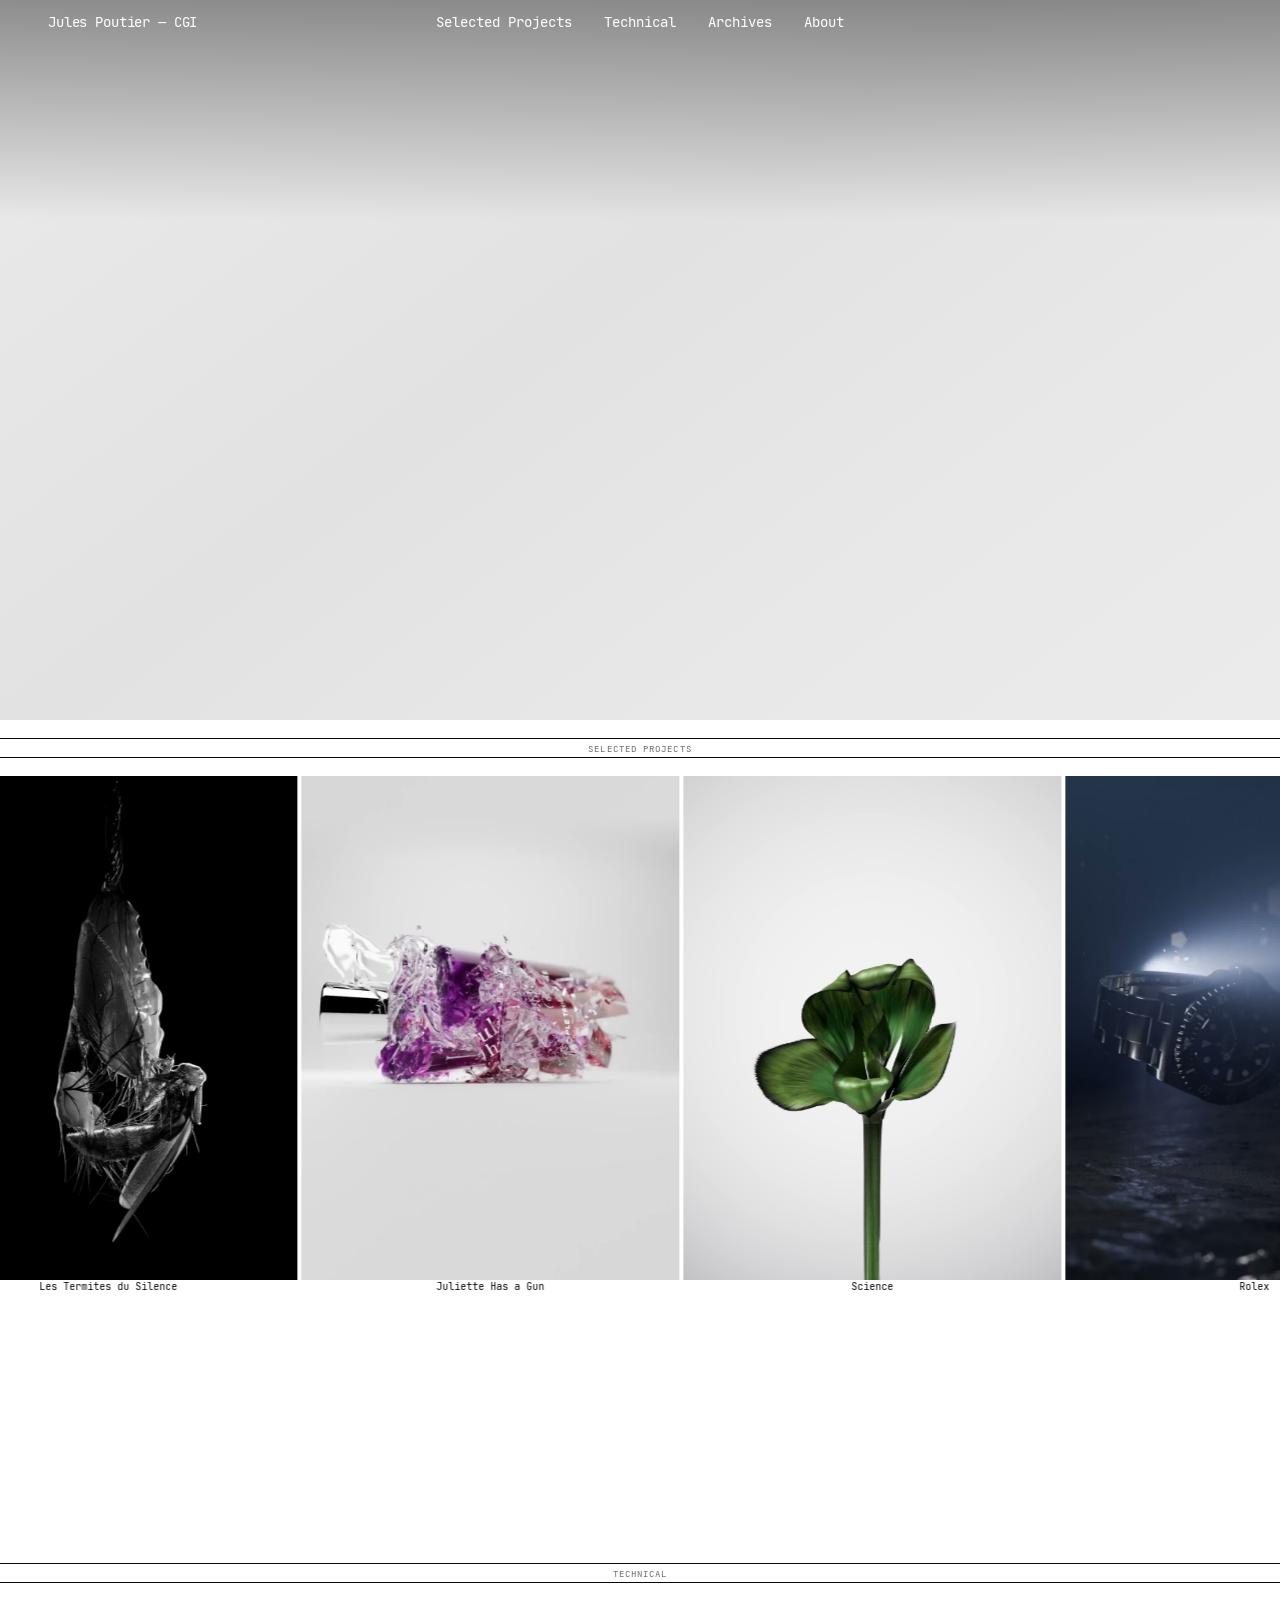
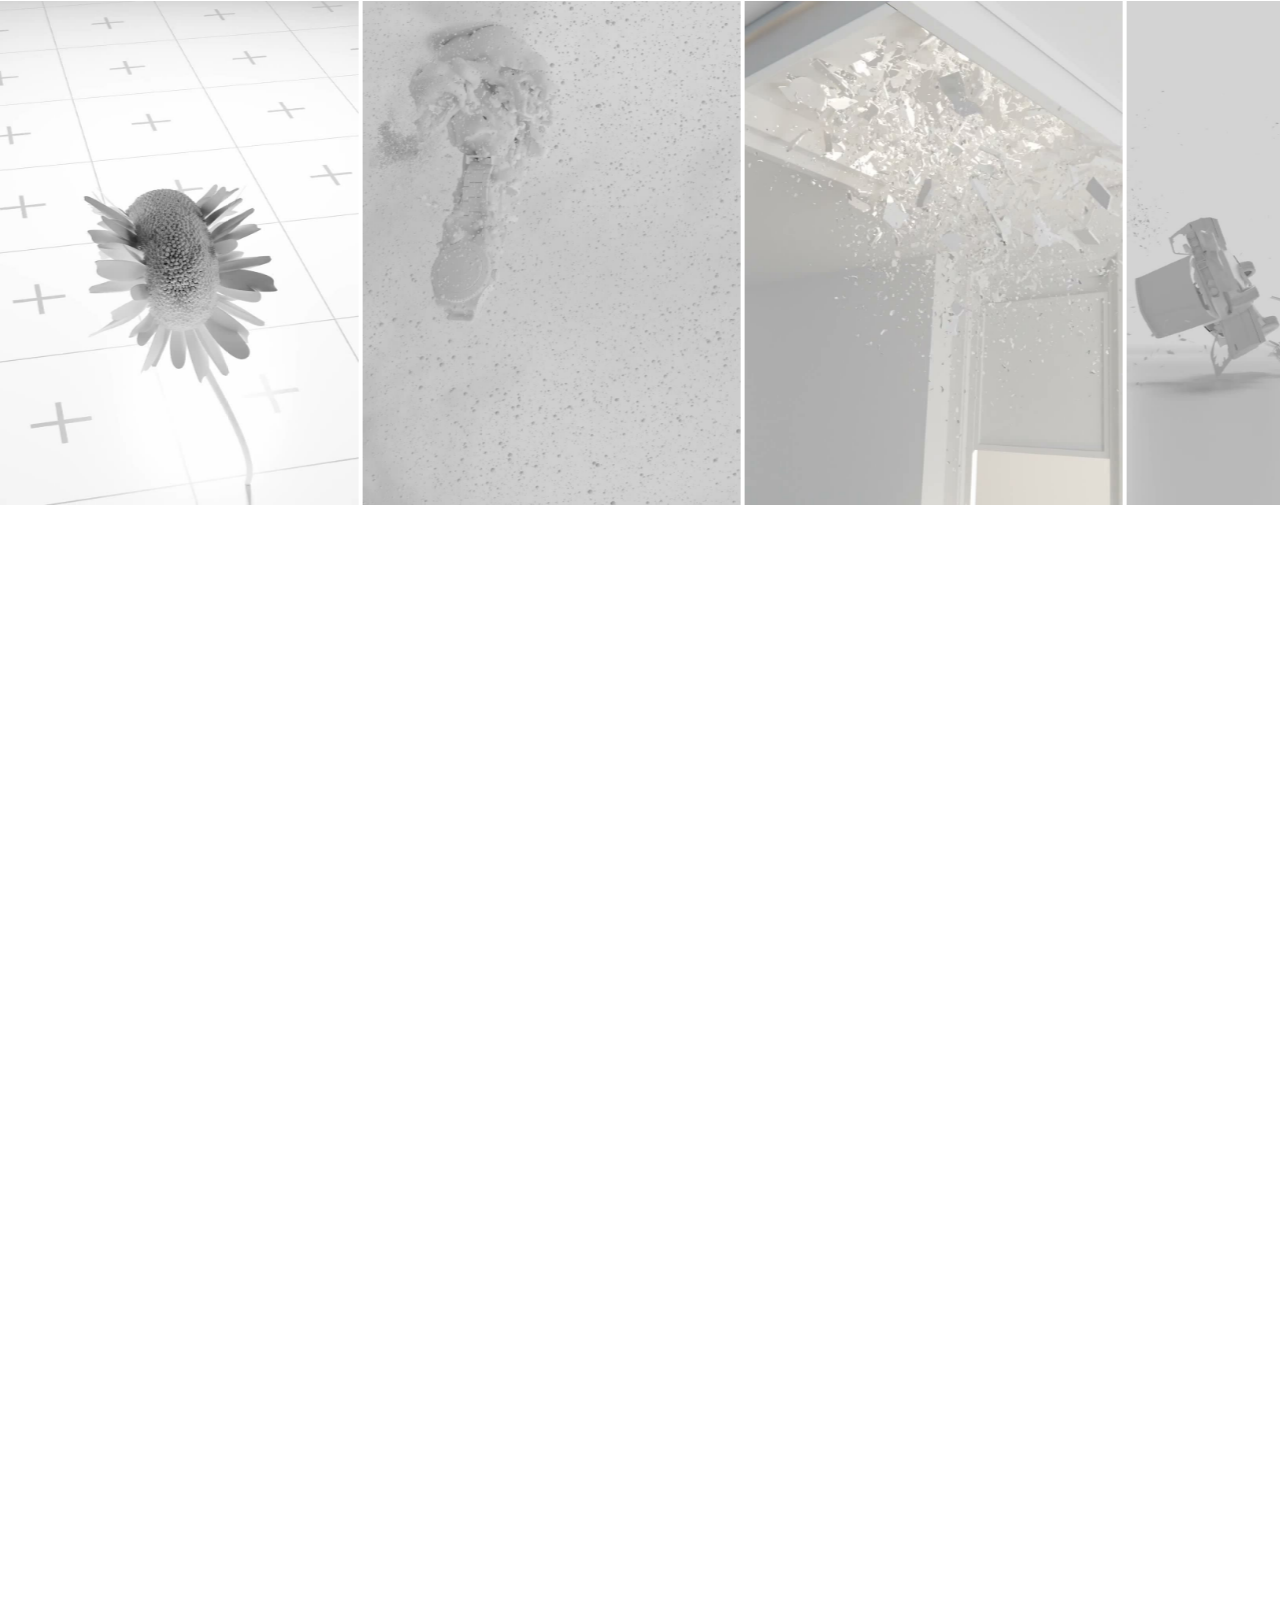
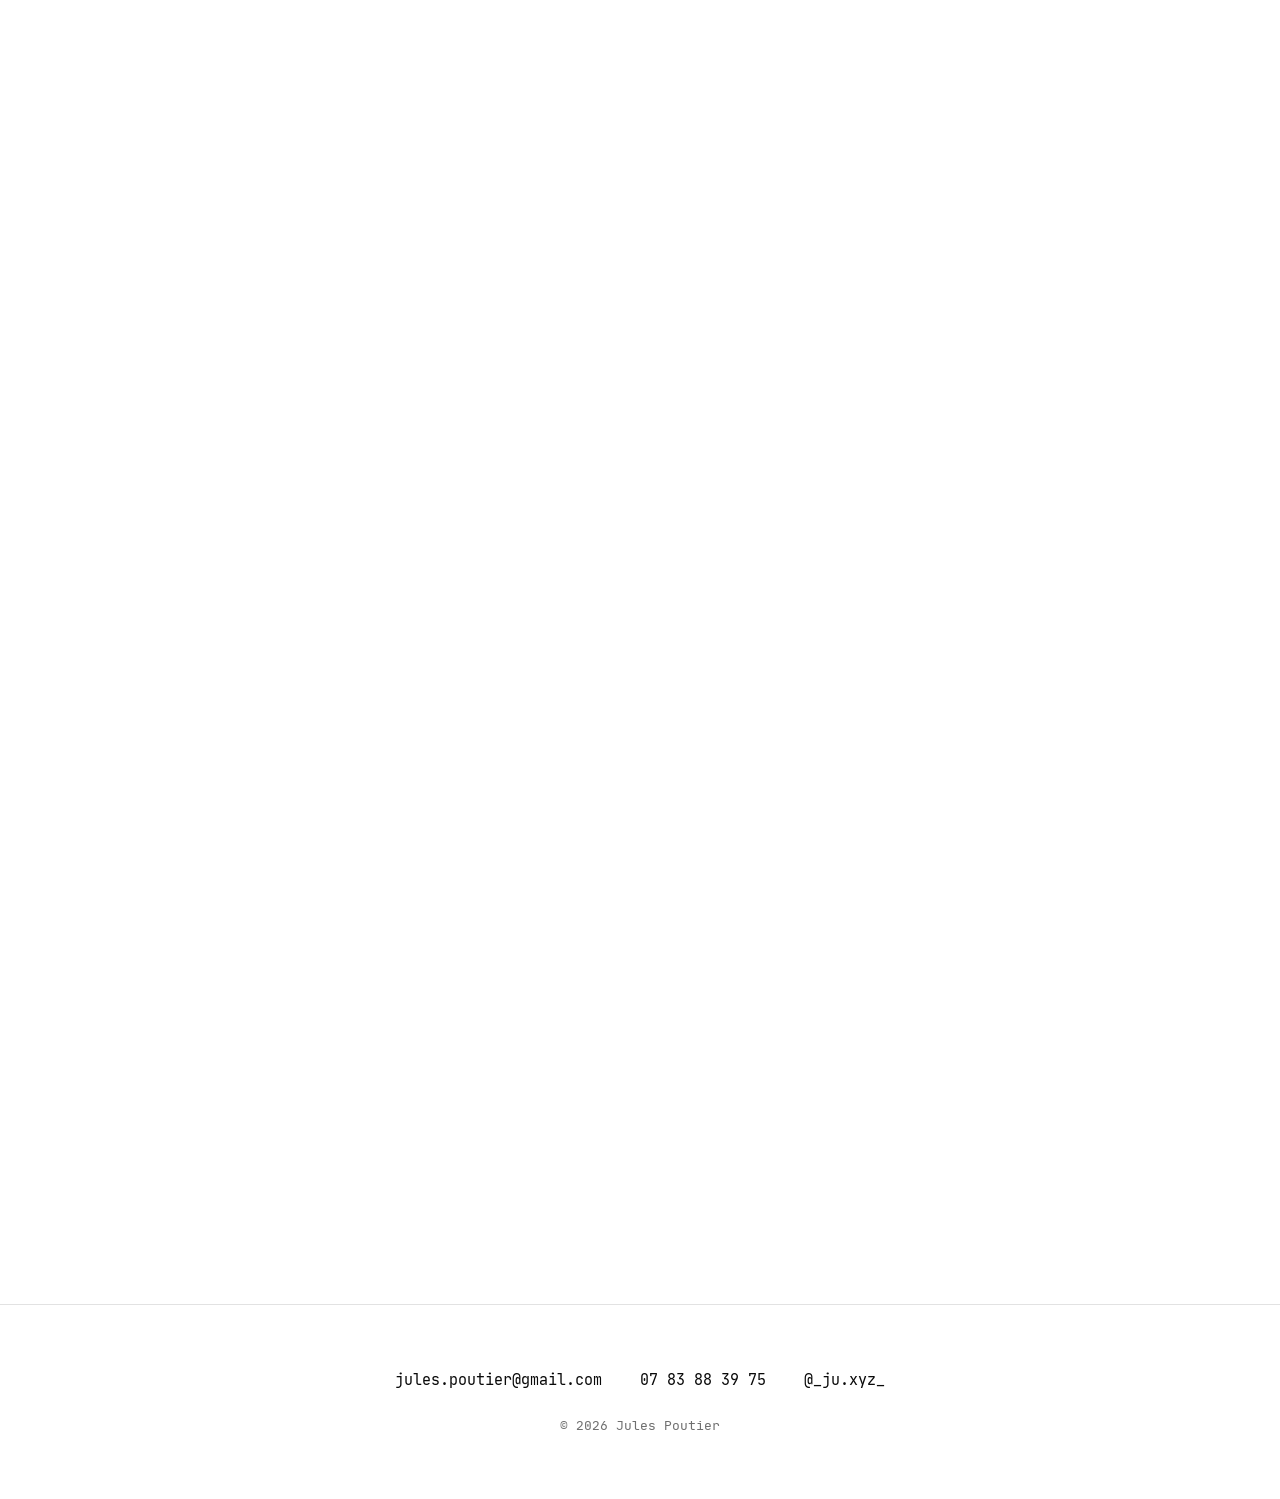
==== commit a48ad5d4: "Enlarge and center Selected/Technical bands, swap Termites hero, flip Ragdoll/Crowd text side Co-Aut" ====
--- a/index.html
+++ b/index.html
@@ -6,7 +6,7 @@
   <title>Jules Poutier — CGI Artist</title>
   <meta name="description" content="Portfolio of Jules Poutier, CGI artist — 3D rendering, animation and motion design.">
   <link rel="icon" href="data:image/svg+xml,%3Csvg xmlns='http://www.w3.org/2000/svg' viewBox='0 0 100 100'%3E%3Crect width='100' height='100' rx='20' fill='%230a0a0a'/%3E%3Ctext x='50' y='68' font-size='58' font-family='Arial' fill='white' text-anchor='middle'%3EJ%3C/text%3E%3C/svg%3E">
-  <link rel="stylesheet" href="css/style.css?v=27">
+  <link rel="stylesheet" href="css/style.css?v=29">
 </head>
 <body class="page-home" data-render="home">
 
@@ -124,7 +124,7 @@
     </div>
   </footer>
 
-  <script src="js/main.js?v=27"></script>
-  <script src="js/render.js?v=27"></script>
+  <script src="js/main.js?v=29"></script>
+  <script src="js/render.js?v=29"></script>
 </body>
 </html>
--- a/css/style.css
+++ b/css/style.css
@@ -83,7 +83,7 @@
      small enough to see several at once on a normal screen, but bounded on
      both axes so it never balloons on a short-and-wide or narrow-and-tall
      window. */
-  --selected-h: clamp(160px, min(28vh, 50vw), 340px);
+  --selected-h: clamp(320px, min(56vh, 100vw), 680px);
 }
 
 body {
@@ -498,11 +498,8 @@
    these balloon to nearly the full screen height. */
 .poster-section {
   position: relative;
-  --poster-h: calc(100vw * 9 / 16);
+  --poster-h: var(--selected-h);
   --poster-w: calc(var(--poster-h) * 3 / 4);
-}
-.poster-section--selected {
-  --poster-h: var(--selected-h);
 }
 .poster-sticky {
   position: sticky;
@@ -515,6 +512,7 @@
 .poster-track {
   display: flex;
   align-items: flex-start;
+  justify-content: safe center;
   gap: calc(var(--poster-w) / 96);
   padding-inline: calc(var(--poster-w) / 96);
   will-change: transform;
@@ -576,7 +574,7 @@
 .work-grid--hero {
   display: flex;
   grid-template-columns: unset;
-  justify-content: flex-start;
+  justify-content: safe center;
   align-items: flex-start;
   overflow-x: auto;
   overflow-y: hidden;
